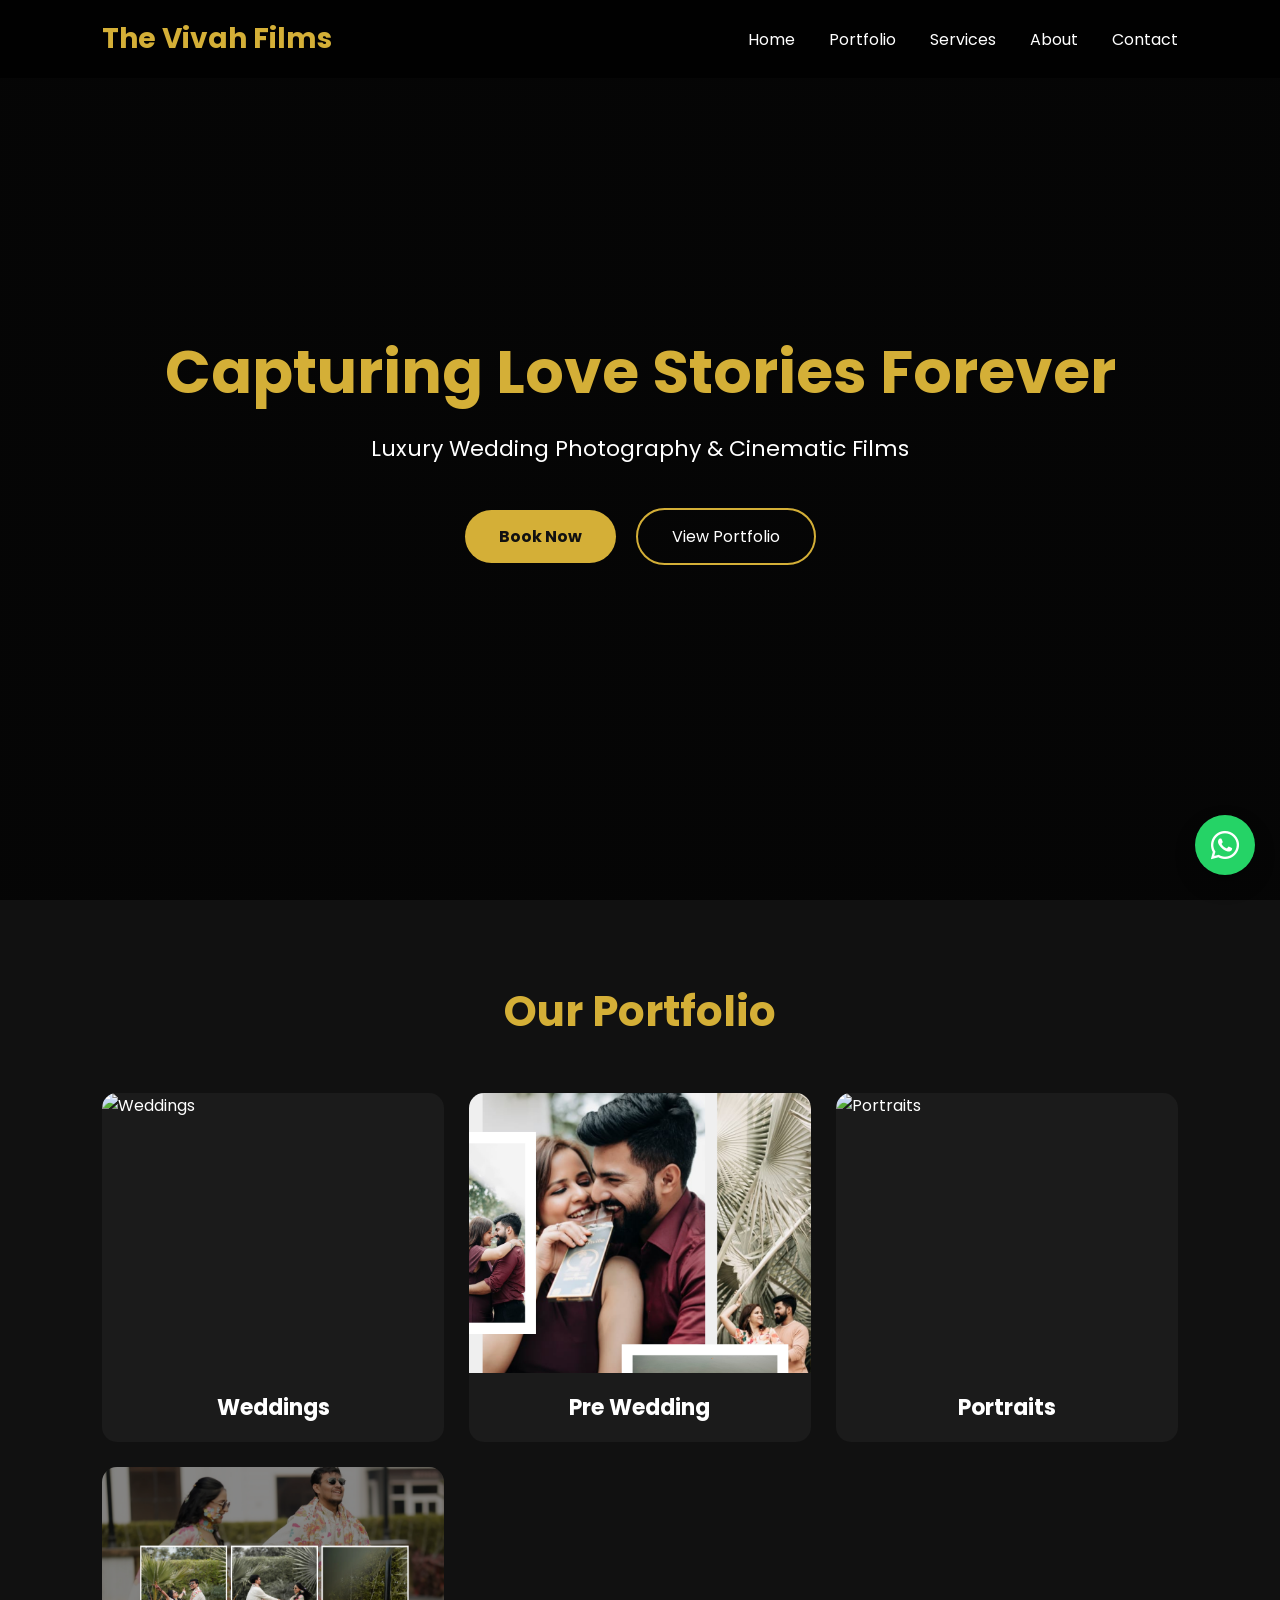
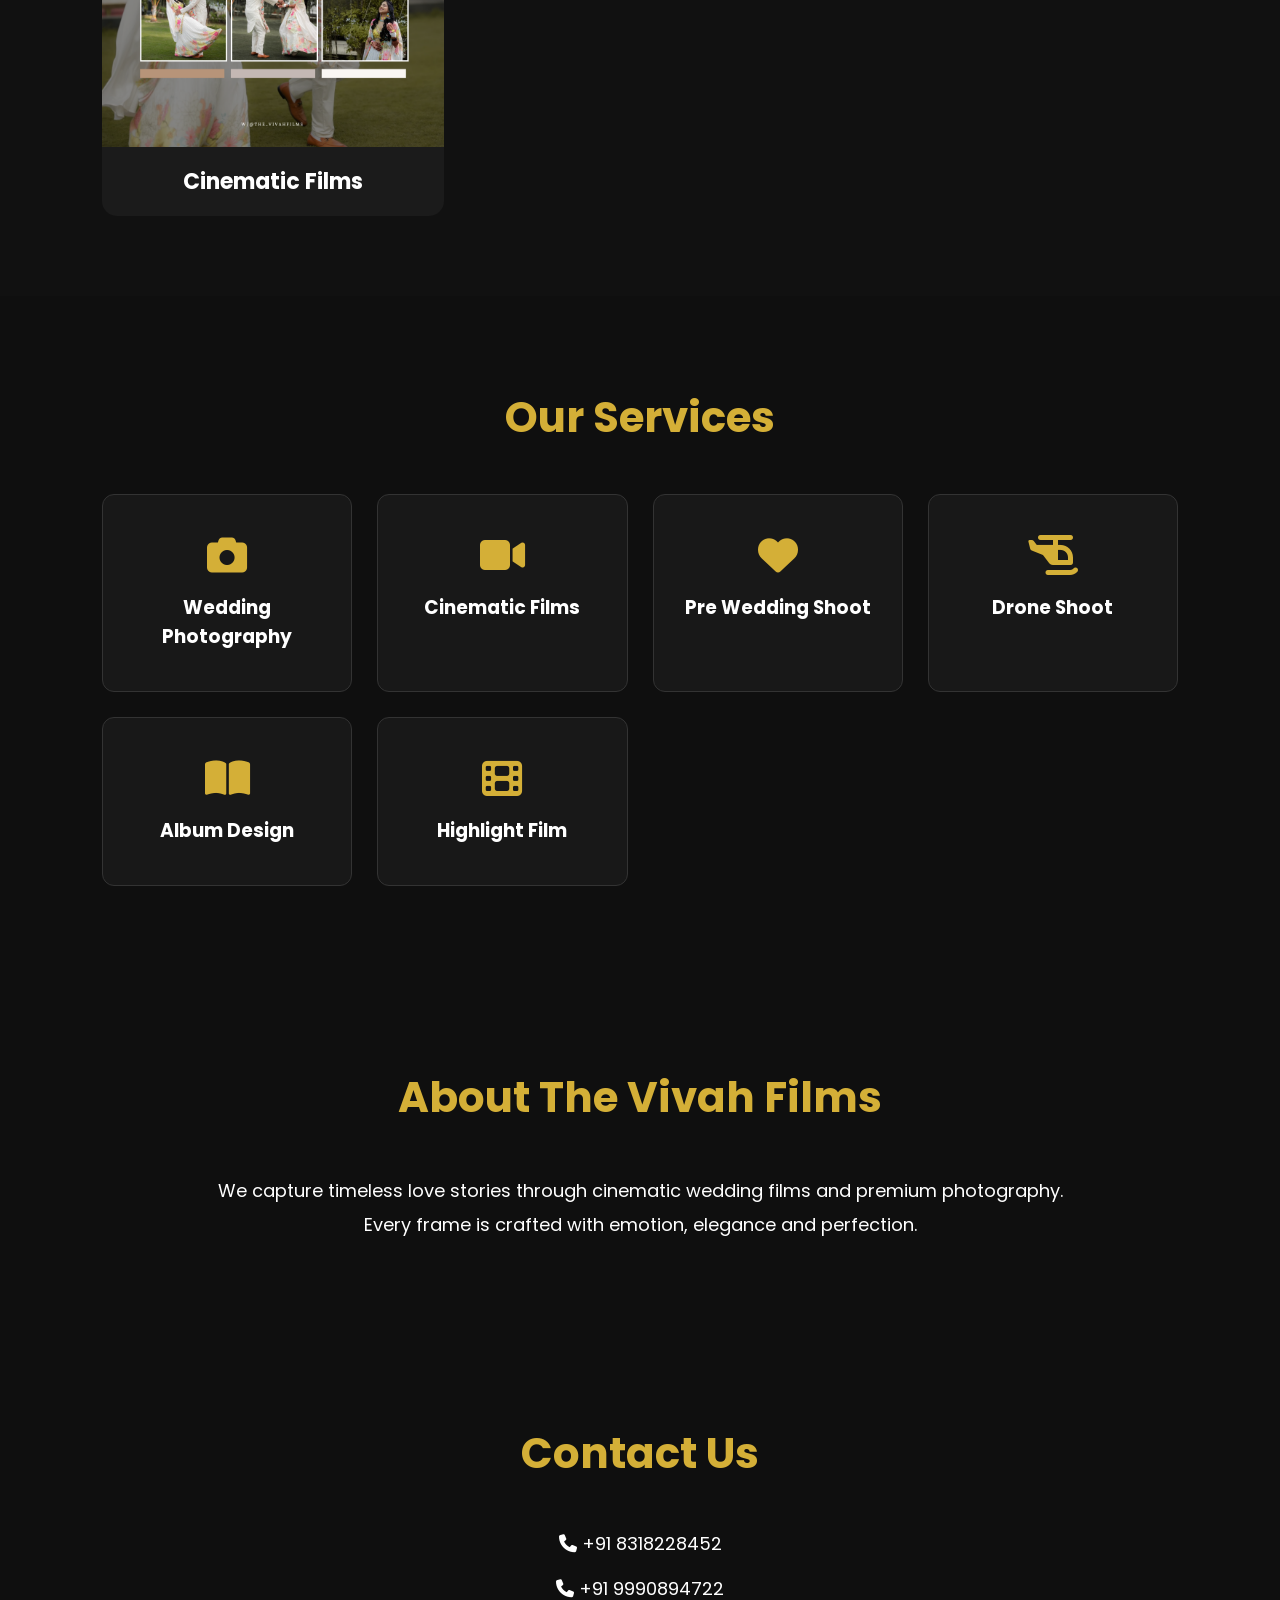
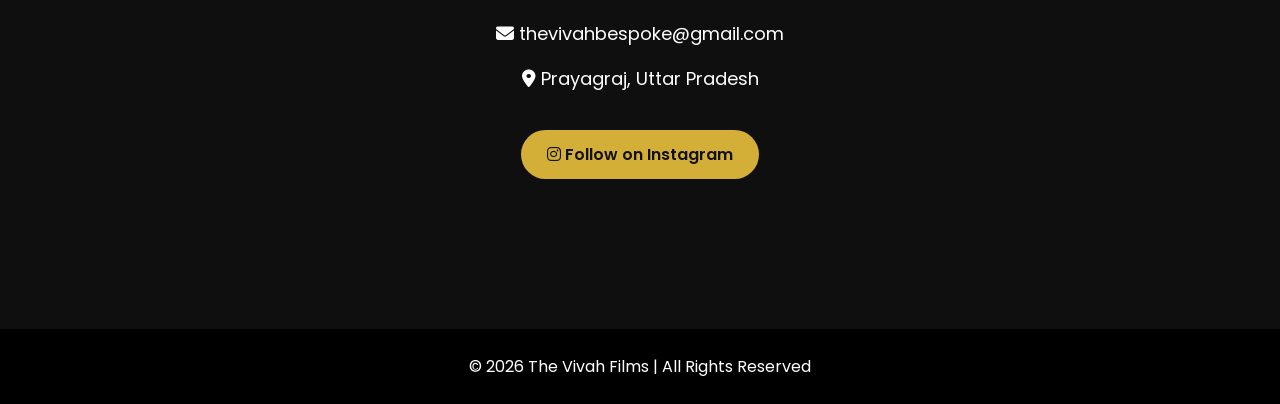
==== index.html @ 7b0b8228 "Update index.html" ====
<!DOCTYPE html>
<html lang="en">
<head>
<meta charset="UTF-8">
<meta name="viewport" content="width=device-width, initial-scale=1.0">
<title>The Vivah Films | Cinematic Wedding Photography</title>

<link rel="stylesheet" href="style.css">

<link href="https://fonts.googleapis.com/css2?family=Poppins:wght@300;400;500;600;700&display=swap" rel="stylesheet">

<link rel="stylesheet" href="https://cdnjs.cloudflare.com/ajax/libs/font-awesome/6.7.1/css/all.min.css">

</head>

<body>

<!-- Navbar -->

<header class="header">

<div class="logo">
<h2>The Vivah Films</h2>
</div>

<nav>

<a href="#home">Home</a>

<a href="#portfolio">Portfolio</a>

<a href="#services">Services</a>

<a href="#about">About</a>

<a href="#contact">Contact</a>

</nav>

</header>

<!-- Hero Section -->

<section class="hero" id="home">

<div class="hero-content">

<h1>Capturing Love Stories Forever</h1>

<p>
Luxury Wedding Photography & Cinematic Films
</p>

<div class="buttons">

<a href="https://wa.me/918318228452" target="_blank" class="btn">
Book Now
</a>

<a href="#portfolio" class="btn2">
View Portfolio
</a>

</div>

</div>

</section>

<!-- Portfolio -->

<section class="portfolio" id="portfolio">
<h2>Our Portfolio</h2>

<div class="portfolio-grid">

<div class="portfolio-card">
<img src="images/wedding1.jpg" alt="Weddings">
<h3>Weddings</h3>
</div>

<div class="portfolio-card">
<img src="images/prewedding1.jpg" alt="Pre Wedding">
<h3>Pre Wedding</h3>
</div>

<div class="portfolio-card">
<img src="images/portrait1.jpg" alt="Portraits">
<h3>Portraits</h3>
</div>

<div class="portfolio-card">
<img src="images/haldi.jpg" alt="Haldi">
<h3>Cinematic Films</h3>
</div>

</div>
</section>

<!-- Services -->

<section class="services" id="services">

<h2>Our Services</h2>

<div class="cards">

<div class="card">
<i class="fa-solid fa-camera"></i>
<h3>Wedding Photography</h3>
</div>

<div class="card">
<i class="fa-solid fa-video"></i>
<h3>Cinematic Films</h3>
</div>

<div class="card">
<i class="fa-solid fa-heart"></i>
<h3>Pre Wedding Shoot</h3>
</div>

<div class="card">
<i class="fa-solid fa-helicopter"></i>
<h3>Drone Shoot</h3>
</div>

<div class="card">
<i class="fa-solid fa-book-open"></i>
<h3>Album Design</h3>
</div>

<div class="card">
<i class="fa-solid fa-film"></i>
<h3>Highlight Film</h3>
</div>

</div>

</section>

<!-- About -->

<section class="about" id="about">

<h2>About The Vivah Films</h2>

<p>

We capture timeless love stories through cinematic wedding films and premium photography.

Every frame is crafted with emotion, elegance and perfection.

</p>

</section>

<!-- Contact -->

<section class="contact" id="contact">

<h2>Contact Us</h2>

<p>

<i class="fa-solid fa-phone"></i>

+91 8318228452

</p>

<p>

<i class="fa-solid fa-phone"></i>

+91 9990894722

</p>

<p>

<i class="fa-solid fa-envelope"></i>

thevivahbespoke@gmail.com

</p>

<p>

<i class="fa-solid fa-location-dot"></i>

Prayagraj, Uttar Pradesh

</p>

<a href="https://www.instagram.com/the_vivahfilms" target="_blank" class="insta">

<i class="fa-brands fa-instagram"></i>

Follow on Instagram

</a>

</section>

<!-- WhatsApp Floating -->

<a href="https://wa.me/918318228452"

class="whatsapp"

target="_blank">

<i class="fa-brands fa-whatsapp"></i>

</a>

<footer>

<p>

© 2026 The Vivah Films | All Rights Reserved

</p>

</footer>

<script src="script.js"></script>

</body>
</html>
---- style.css ----
/* Google Font */
@import url('https://fonts.googleapis.com/css2?family=Poppins:wght@300;400;500;600;700&display=swap');

*{
margin:0;
padding:0;
box-sizing:border-box;
scroll-behavior:smooth;
font-family:'Poppins',sans-serif;
}

body{
background:#0f0f0f;
color:#fff;
}

/* Header */

.header{
position:fixed;
top:0;
left:0;
width:100%;
padding:18px 8%;
display:flex;
justify-content:space-between;
align-items:center;
background:rgba(0,0,0,.75);
backdrop-filter:blur(10px);
z-index:999;
}

.logo h2{
color:#d4af37;
font-size:28px;
}

nav a{
color:#fff;
text-decoration:none;
margin-left:30px;
font-size:16px;
transition:.3s;
}

nav a:hover{
color:#d4af37;
}

/* Hero */

.hero{
height:100vh;
background:
linear-gradient(rgba(0,0,0,.65),rgba(0,0,0,.65)),
url("images/hero.jpg");
background-size:cover;
background-position:center;
display:flex;
justify-content:center;
align-items:center;
text-align:center;
padding:20px;
}

.hero h1{
font-size:60px;
color:#d4af37;
margin-bottom:15px;
}

.hero p{
font-size:22px;
margin-bottom:35px;
}

.btn,
.btn2{
display:inline-block;
padding:14px 34px;
border-radius:40px;
text-decoration:none;
margin:8px;
transition:.4s;
}

.btn{
background:#d4af37;
color:#111;
font-weight:bold;
}

.btn:hover{
transform:translateY(-4px);
}

.btn2{
border:2px solid #d4af37;
color:#fff;
}

.btn2:hover{
background:#d4af37;
color:#111;
}

/* Sections */

section{
padding:90px 8%;
}

section h2{
text-align:center;
font-size:42px;
color:#d4af37;
margin-bottom:45px;
}

/* Gallery */

.gallery{
display:grid;
grid-template-columns:repeat(auto-fit,minmax(260px,1fr));
gap:20px;
}

.gallery img{
width:100%;
height:320px;
object-fit:cover;
border-radius:12px;
transition:.4s;
}

.gallery img:hover{
transform:scale(1.05);
}

/* Services */

.cards{
display:grid;
grid-template-columns:repeat(auto-fit,minmax(240px,1fr));
gap:25px;
}

.card{
background:#181818;
padding:40px 25px;
text-align:center;
border-radius:12px;
transition:.4s;
border:1px solid #333;
}

.card:hover{
transform:translateY(-8px);
border-color:#d4af37;
}

.card i{
font-size:40px;
color:#d4af37;
margin-bottom:18px;
}

/* About */

.about p{
max-width:850px;
margin:auto;
text-align:center;
line-height:1.9;
font-size:18px;
}

/* Contact */

.contact{
text-align:center;
}

.contact p{
margin:18px 0;
font-size:18px;
}

.insta{
display:inline-block;
margin-top:20px;
text-decoration:none;
background:#d4af37;
color:#111;
padding:12px 26px;
border-radius:30px;
font-weight:600;
}

/* WhatsApp */

.whatsapp{
position:fixed;
right:25px;
bottom:25px;
width:60px;
height:60px;
background:#25D366;
border-radius:50%;
display:flex;
justify-content:center;
align-items:center;
color:#fff;
font-size:32px;
text-decoration:none;
box-shadow:0 10px 20px rgba(0,0,0,.3);
}

/* Footer */

footer{
padding:25px;
text-align:center;
background:#000;
margin-top:60px;
}

/* Mobile */

@media(max-width:768px){

.header{
flex-direction:column;
}

nav{
margin-top:15px;
}

nav a{
margin:10px;
display:inline-block;
}

.hero h1{
font-size:38px;
}

.hero p{
font-size:17px;
}

section h2{
font-size:32px;
}

}
.portfolio{
    padding:80px 8%;
    background:#111;
}

.portfolio h2{
    text-align:center;
    color:#d4af37;
    font-size:42px;
    margin-bottom:50px;
}

.portfolio-grid{
    display:grid;
    grid-template-columns:repeat(auto-fit,minmax(280px,1fr));
    gap:25px;
}

.portfolio-card{
    background:#1b1b1b;
    border-radius:15px;
    overflow:hidden;
    transition:.4s;
    cursor:pointer;
}

.portfolio-card img{
    width:100%;
    height:280px;
    object-fit:cover;
    display:block;
}

.portfolio-card h3{
    text-align:center;
    color:#fff;
    padding:18px;
    font-size:22px;
}

.portfolio-card:hover{
    transform:translateY(-10px);
    box-shadow:0 15px 35px rgba(212,175,55,.4);
}

.portfolio-card:hover img{
    transform:scale(1.08);
    transition:.5s;
}
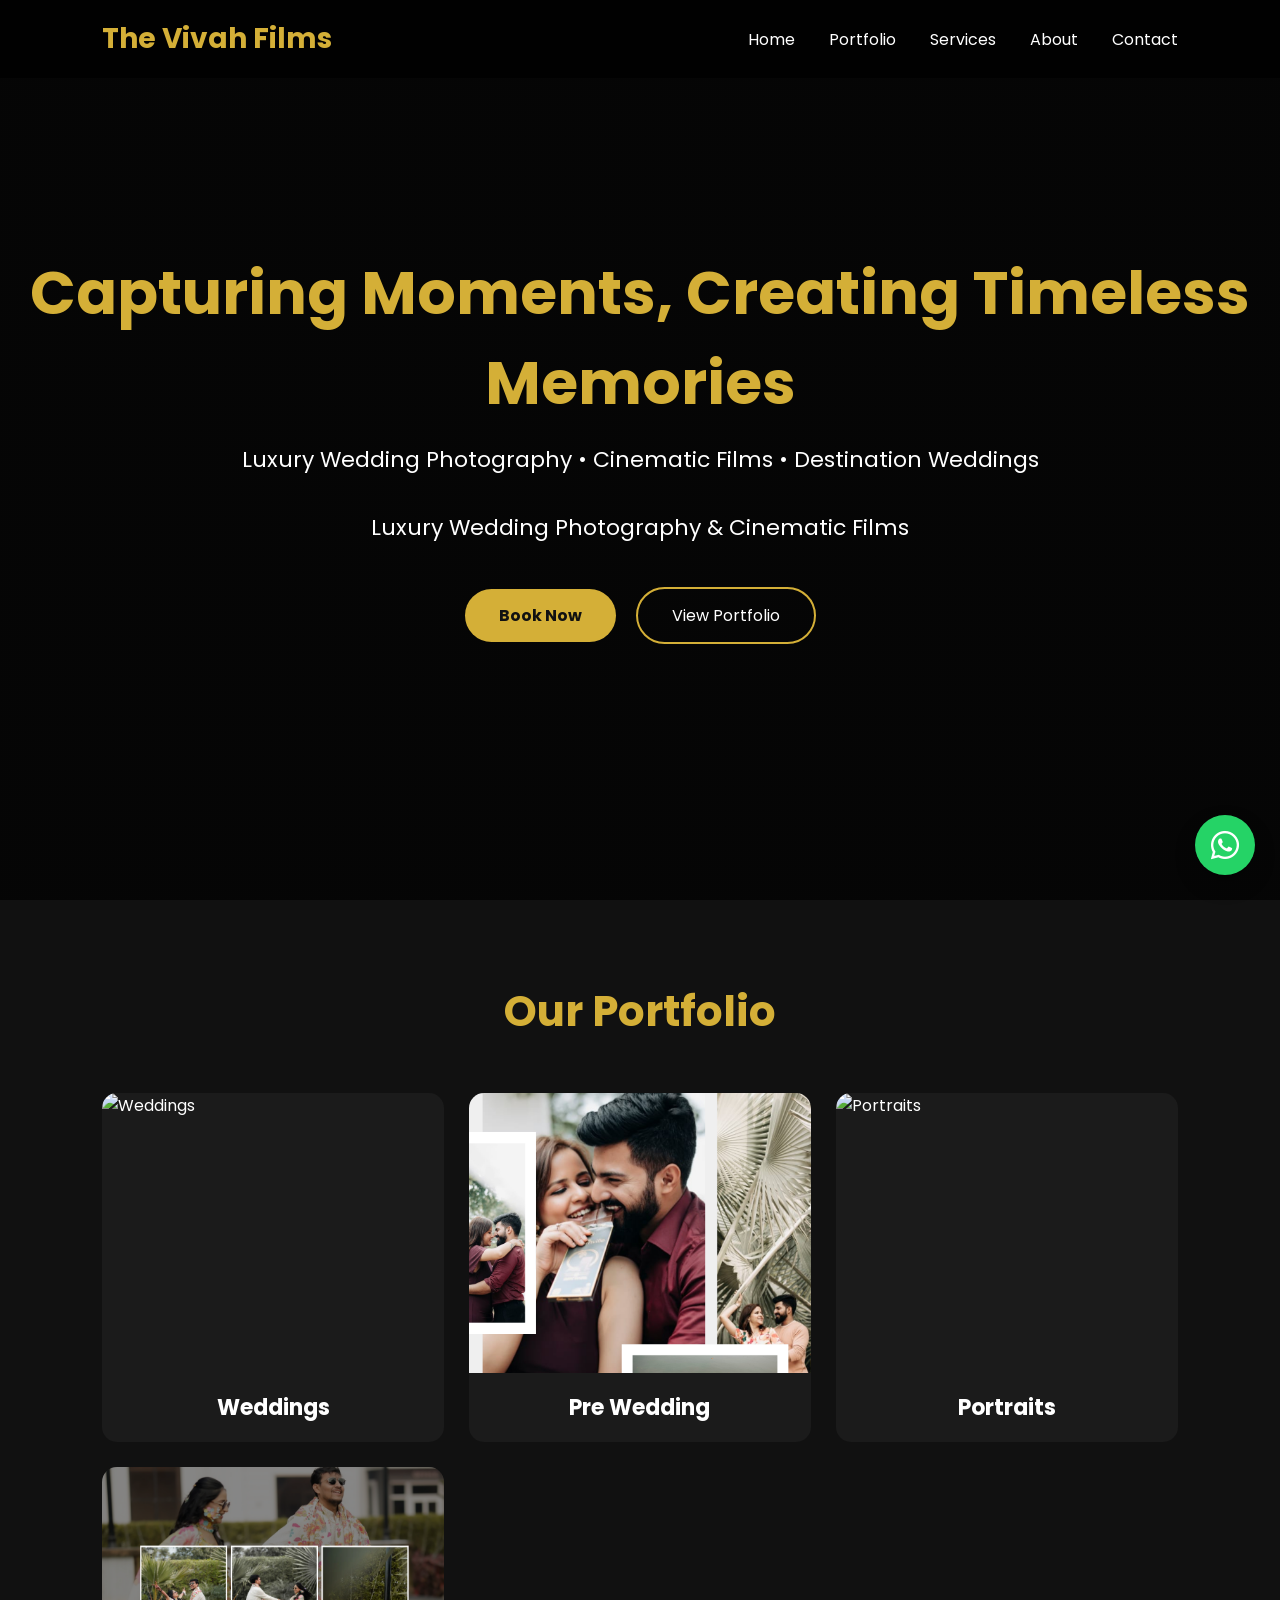
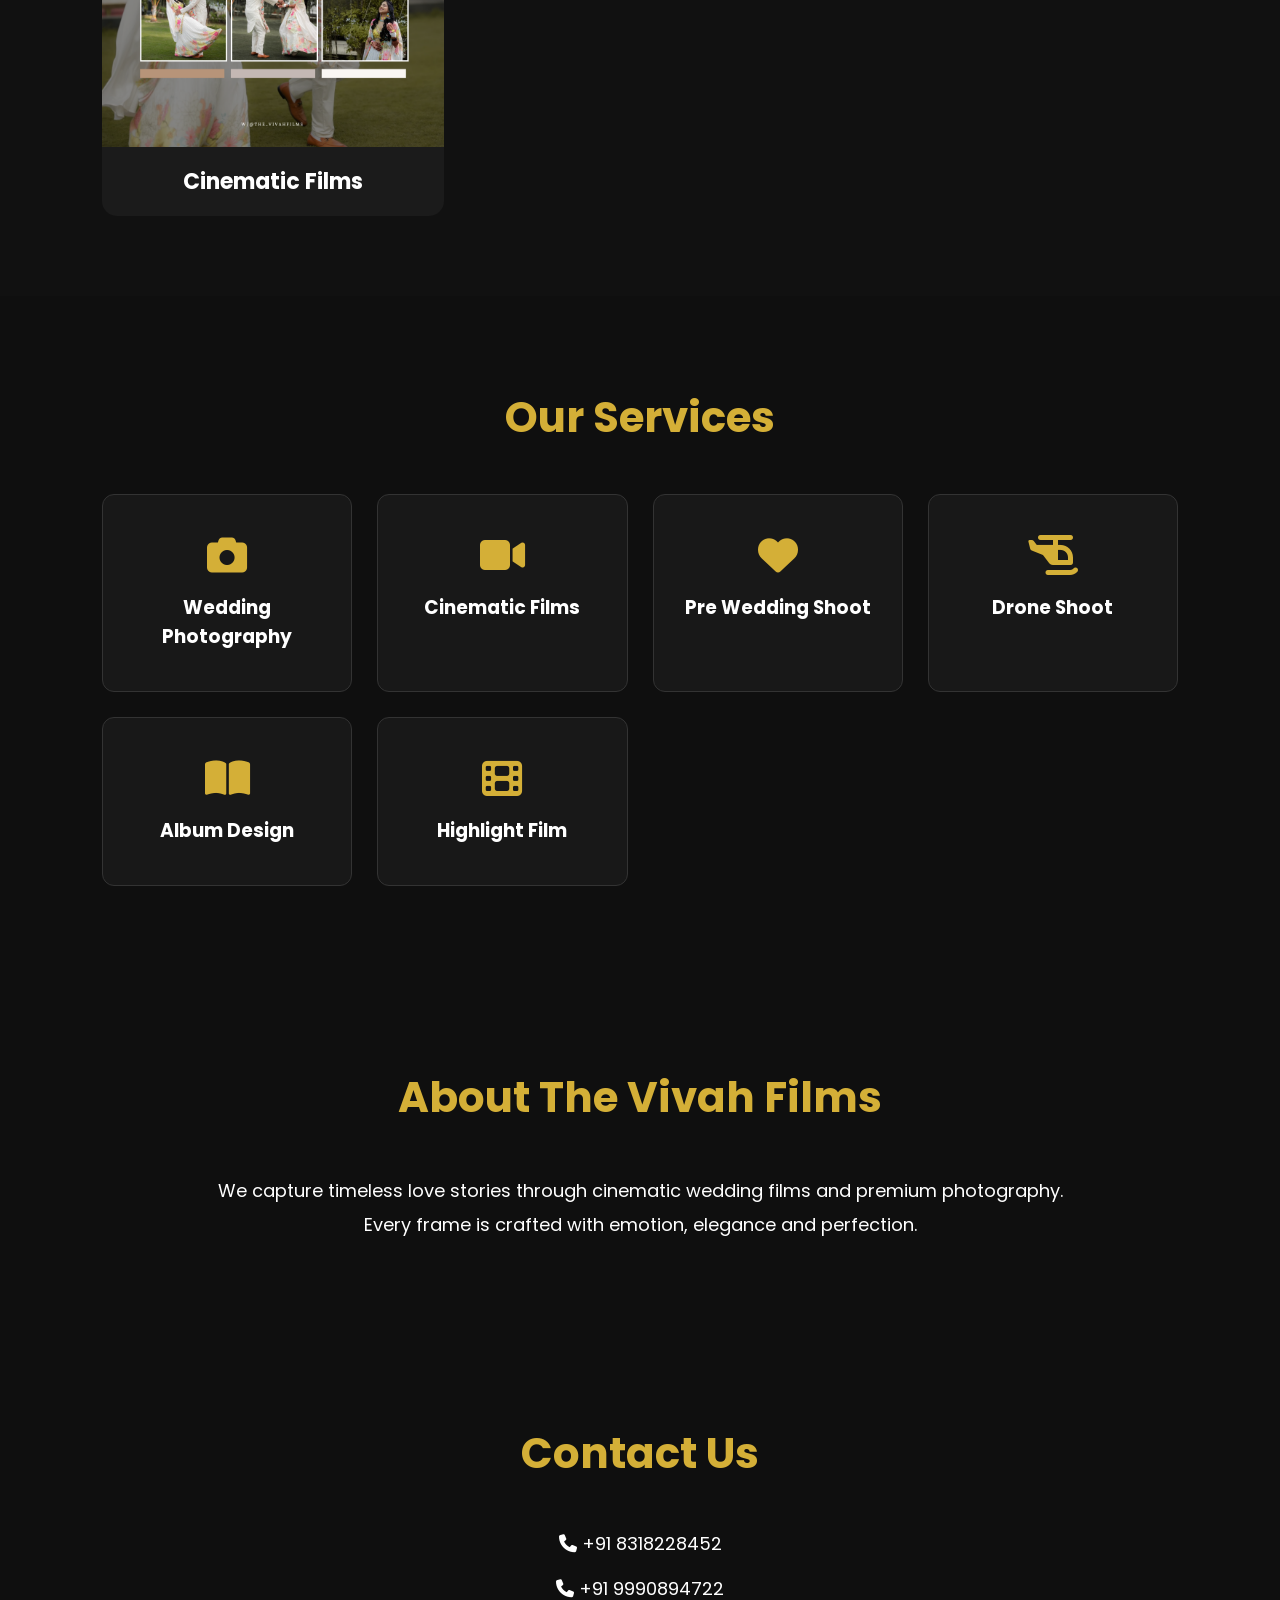
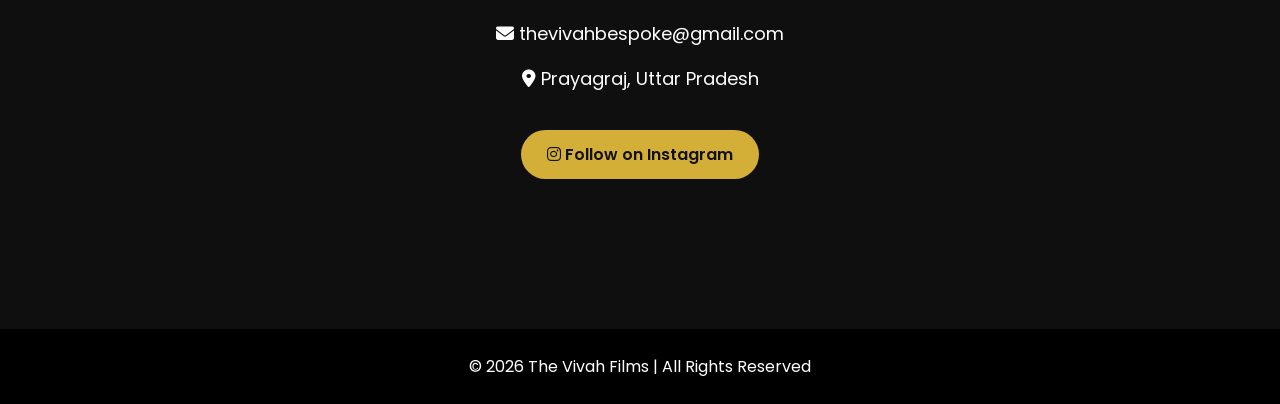
==== commit f1c8e21e: "Update index.html" ====
--- a/index.html
+++ b/index.html
@@ -45,7 +45,11 @@
 
 <div class="hero-content">
 
-<h1>Capturing Love Stories Forever</h1>
+<h1>Capturing Moments, Creating Timeless Memories</h1>
+
+<p>
+Luxury Wedding Photography • Cinematic Films • Destination Weddings
+</p>
 
 <p>
 Luxury Wedding Photography & Cinematic Films
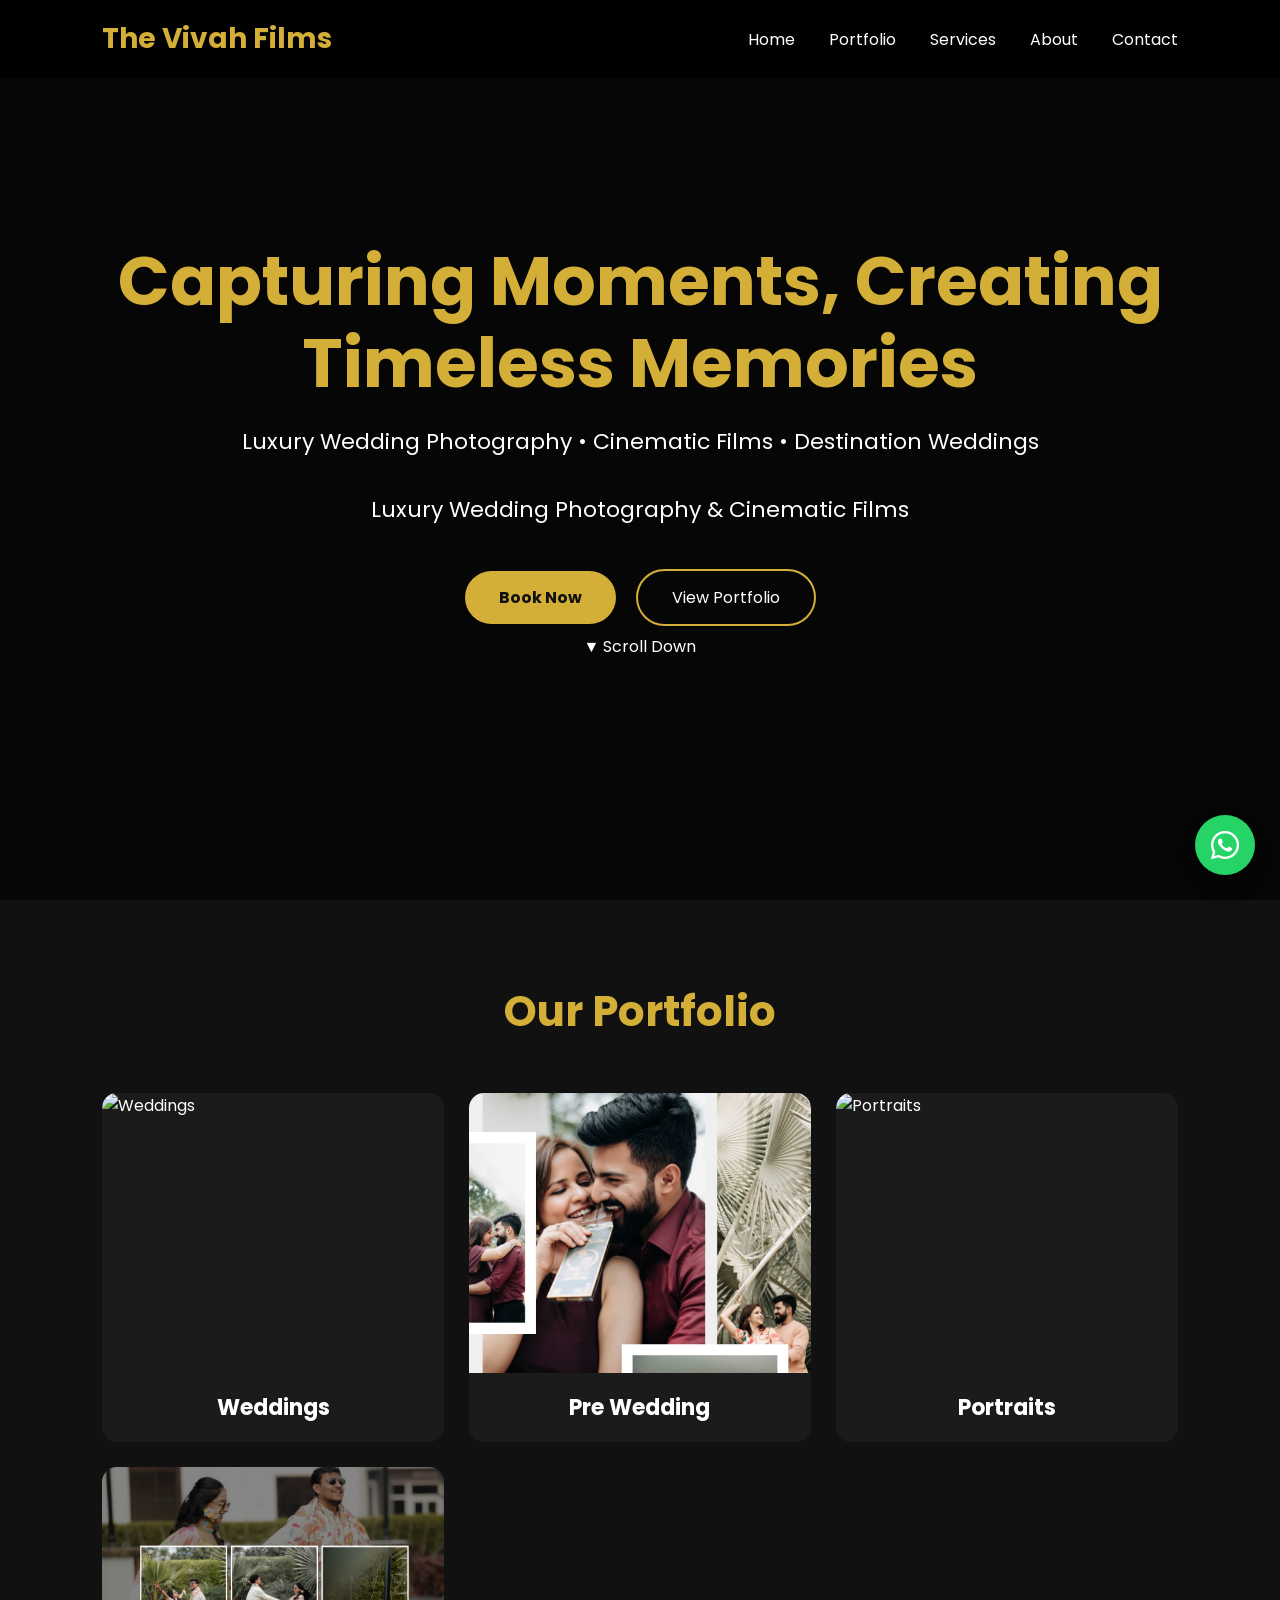
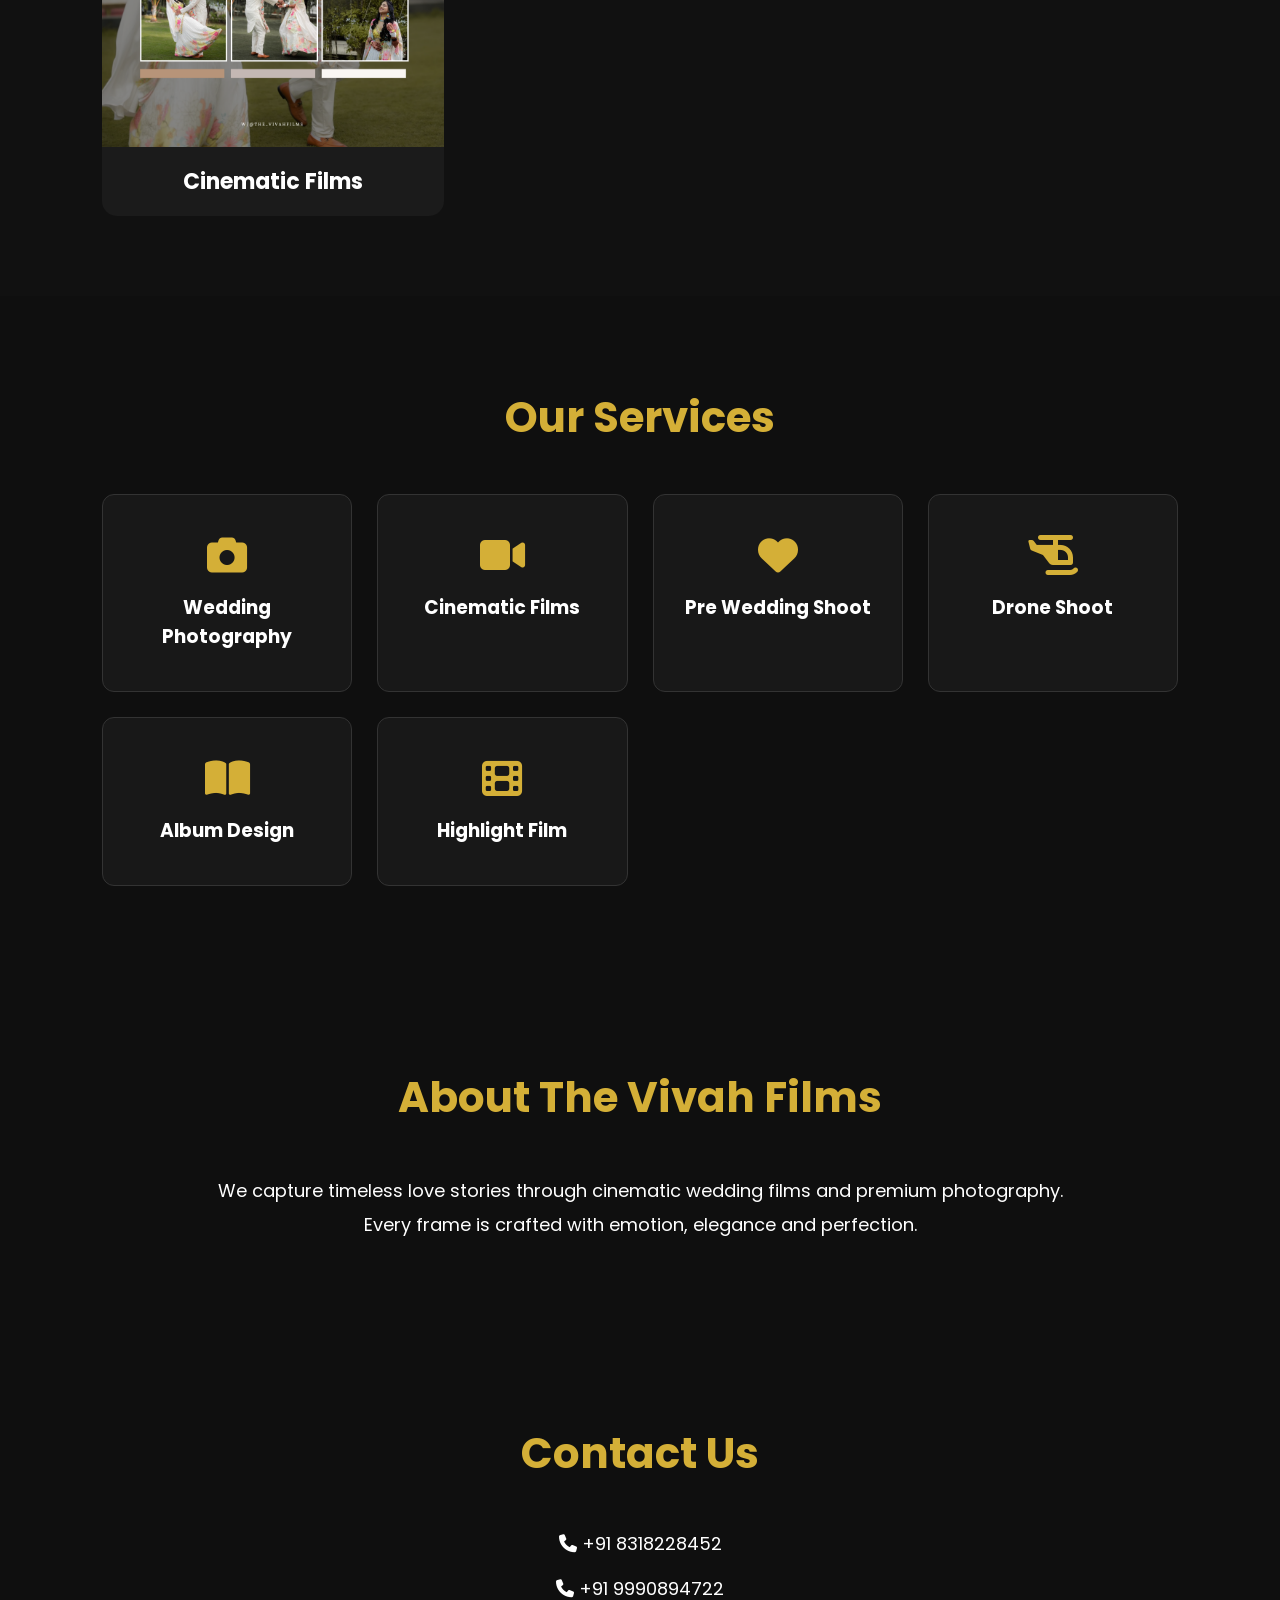
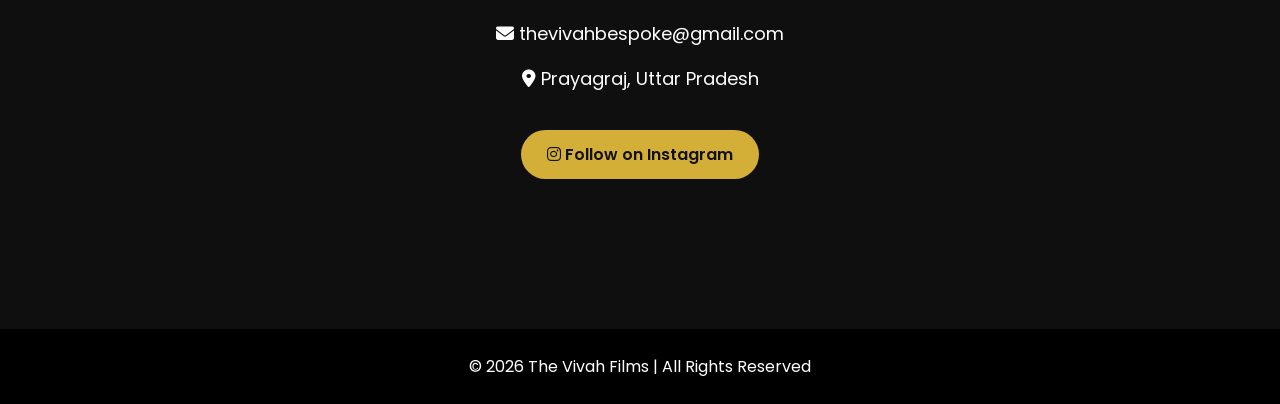
==== commit 7866e9cf: "Update index.html" ====
--- a/index.html
+++ b/index.html
@@ -66,6 +66,9 @@
 </a>
 
 </div>
+<div class="scroll-down">
+    <span>▼ Scroll Down</span>
+</div>
 
 </div>
 
--- a/style.css
+++ b/style.css
@@ -50,17 +50,50 @@
 /* Hero */
 
 .hero{
-height:100vh;
-background:
-linear-gradient(rgba(0,0,0,.65),rgba(0,0,0,.65)),
-url("images/hero.jpg");
-background-size:cover;
-background-position:center;
-display:flex;
-justify-content:center;
-align-items:center;
-text-align:center;
-padding:20px;
+    height:100vh;
+    background:
+        linear-gradient(rgba(0,0,0,.60), rgba(0,0,0,.60)),
+        url("images/hero.jpg");
+    background-size: cover;
+    background-position: center top;
+    background-repeat: no-repeat;
+    background-attachment: fixed;
+    display:flex;
+    justify-content:center;
+    align-items:center;
+    text-align:center;
+    padding:20px;
+}
+}
+
+.hero-content{
+    max-width:850px;
+    animation:fadeUp 1.2s ease;
+}
+
+.hero h1{
+    font-size:68px;
+    color:#d4af37;
+    line-height:1.2;
+    margin-bottom:20px;
+}
+
+.hero p{
+    font-size:24px;
+    color:#fff;
+    margin-bottom:35px;
+}
+
+@keyframes fadeUp{
+    from{
+        opacity:0;
+        transform:translateY(40px);
+    }
+    to{
+        opacity:1;
+        transform:translateY(0);
+    }
+}
 }
 
 .hero h1{
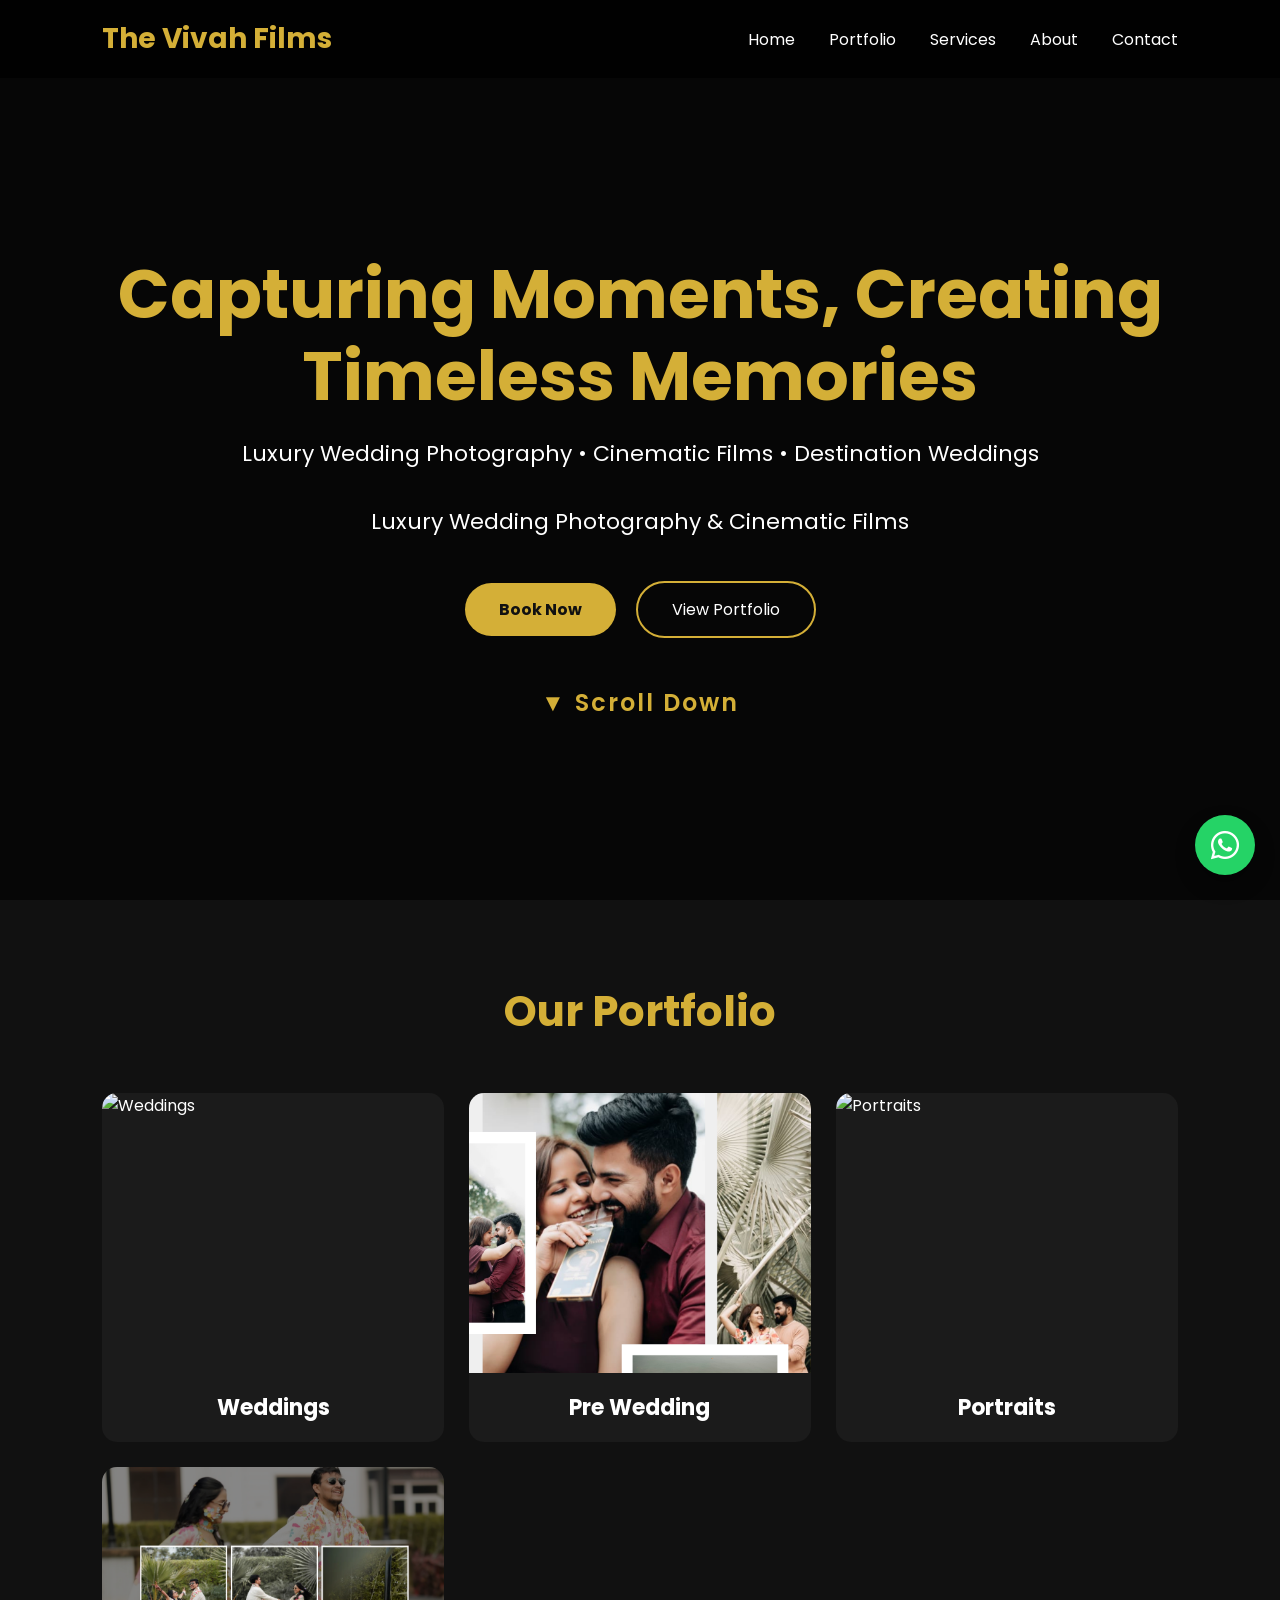
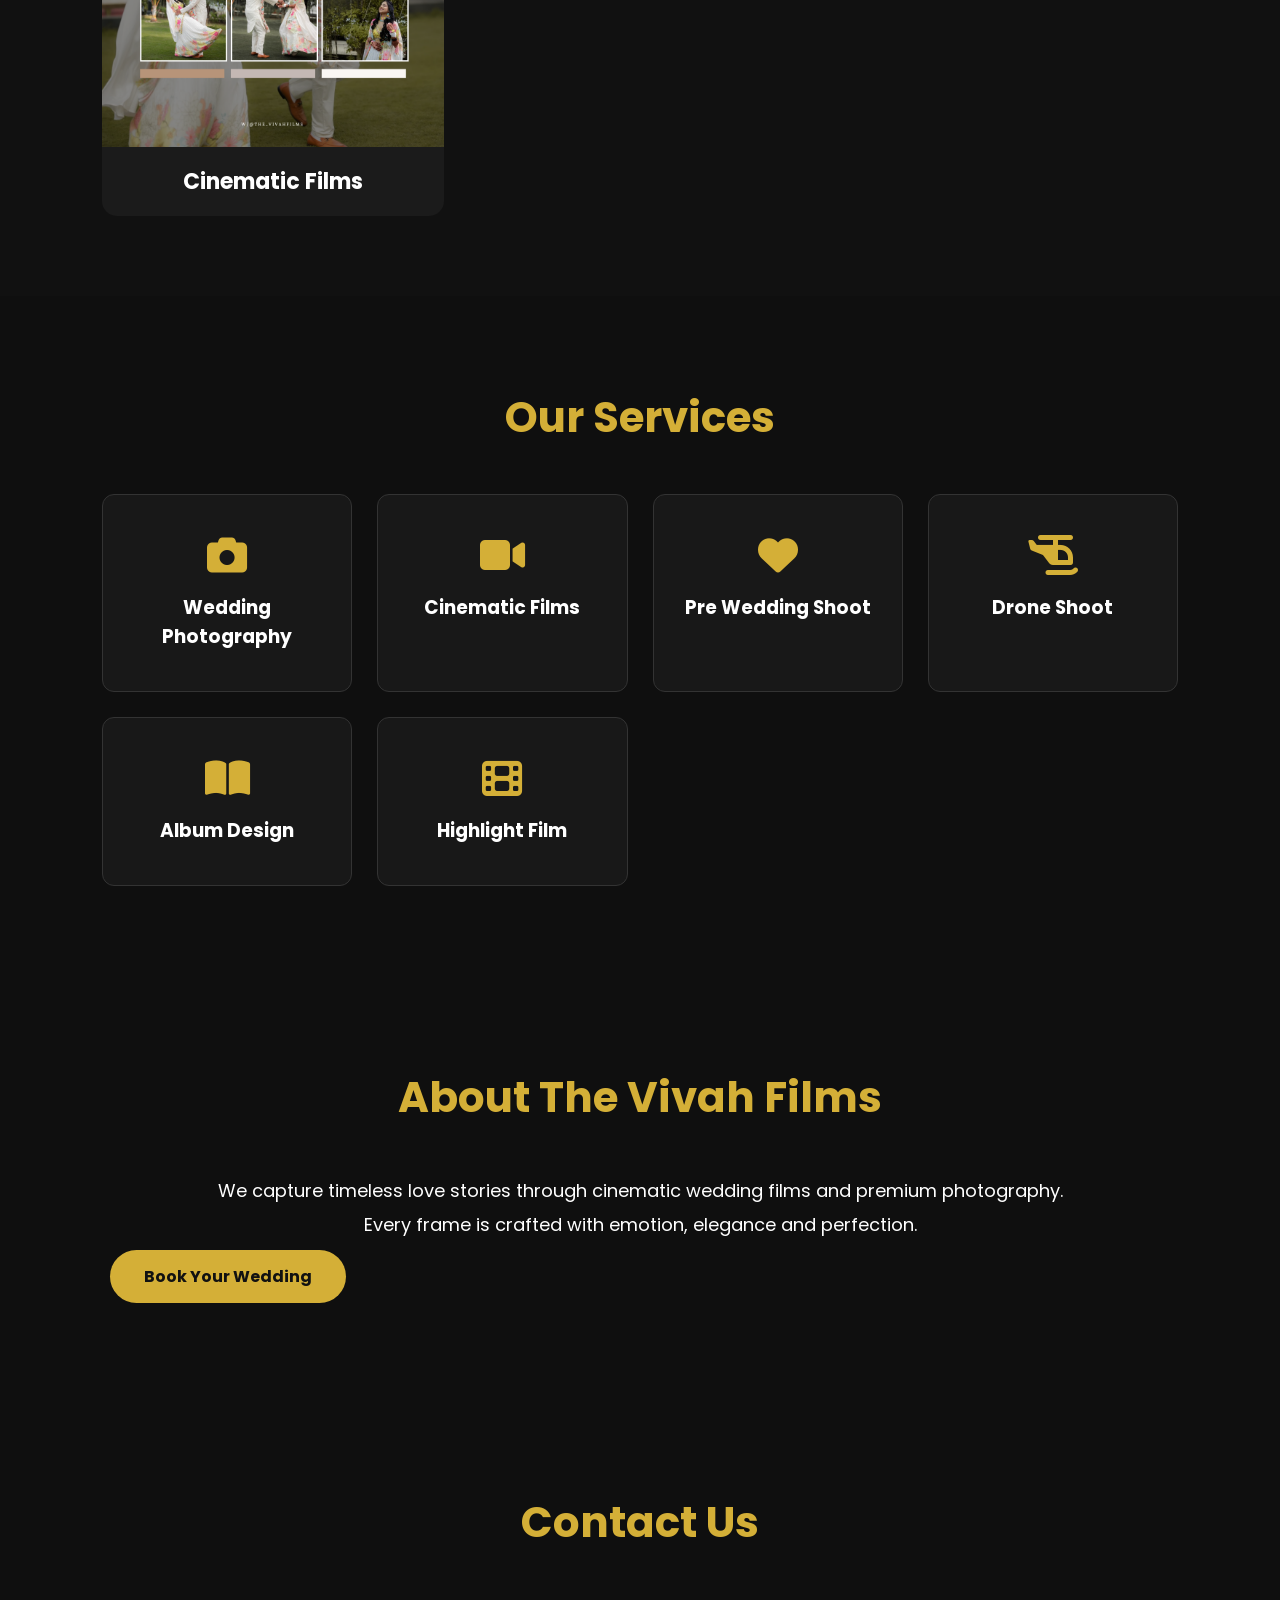
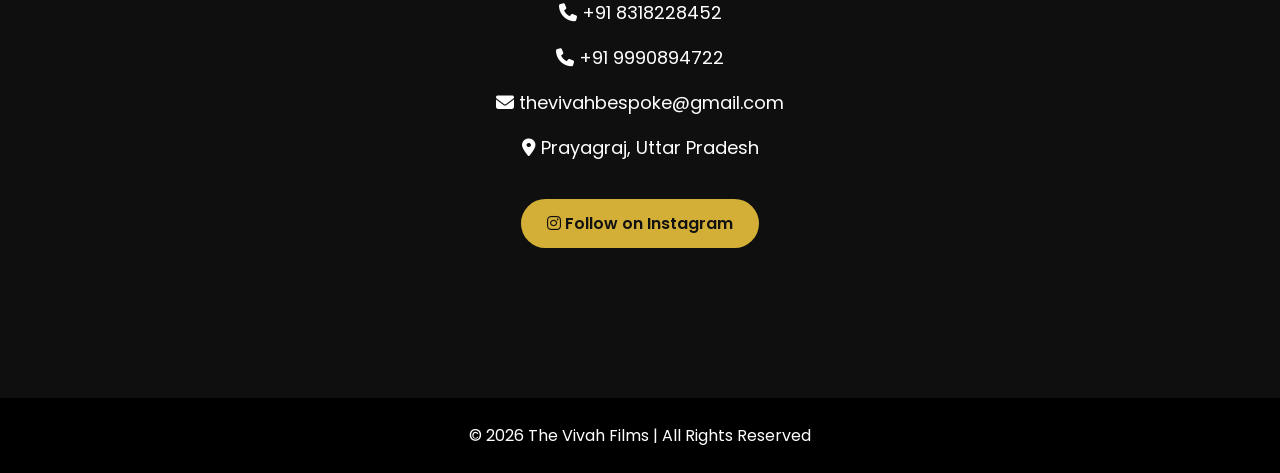
==== commit 27d28345: "Update index.html" ====
--- a/index.html
+++ b/index.html
@@ -159,6 +159,9 @@
 Every frame is crafted with emotion, elegance and perfection.
 
 </p>
+    <a href="https://wa.me/918318228452" class="btn">
+    Book Your Wedding
+    </a>
 
 </section>
 
--- a/style.css
+++ b/style.css
@@ -337,3 +337,33 @@
     transform:scale(1.08);
     transition:.5s;
 }
+
+.scroll-down{
+    position:absolute;
+    left:50%;
+    bottom:180px;
+    transform:translateX(-50%);
+    color:#d4af37;
+    font-size:24px;
+    font-weight:600;
+    text-align:center;
+    animation:bounce 1.5s infinite;
+    z-index:10;
+}
+
+.scroll-down span{
+    display:inline-block;
+    letter-spacing:2px;
+}
+
+@keyframes bounce{
+    0%,20%,50%,80%,100%{
+        transform:translateY(0);
+    }
+    40%{
+        transform:translateY(10px);
+    }
+    60%{
+        transform:translateY(5px);
+    }
+}
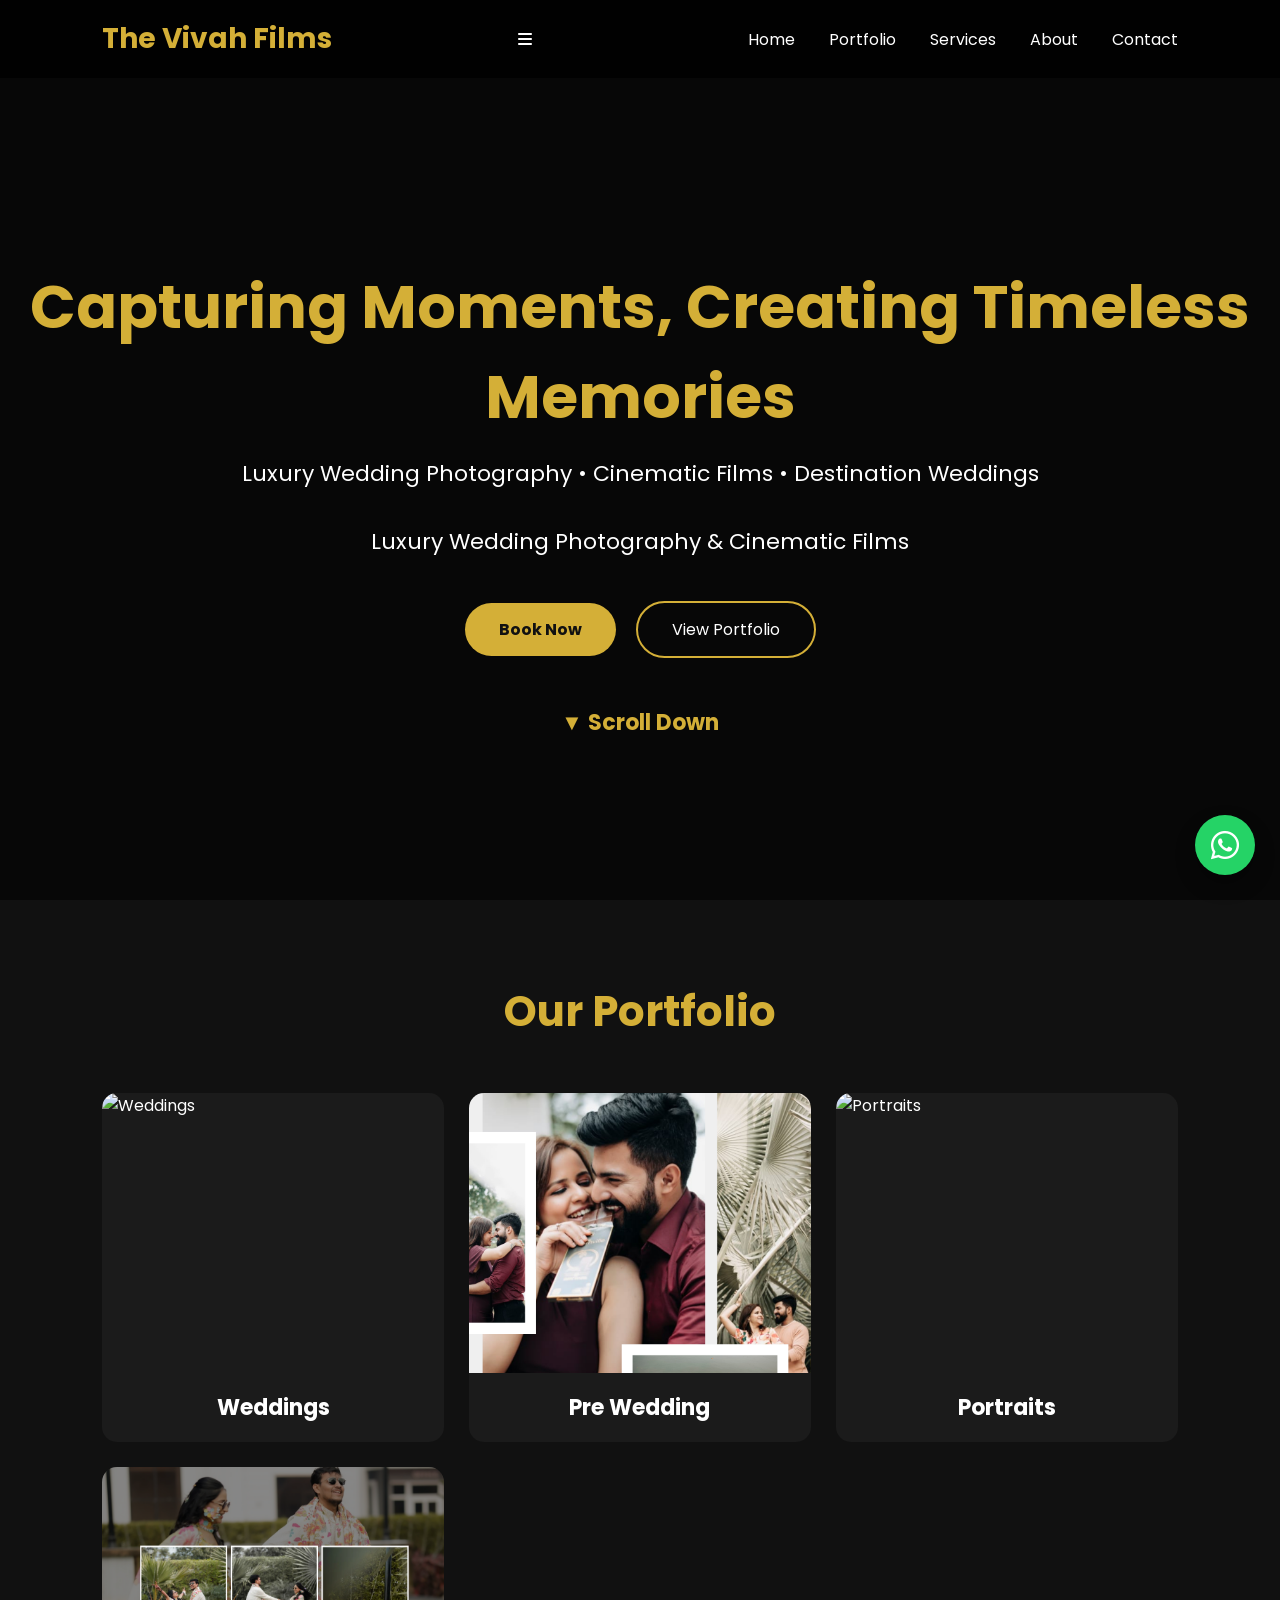
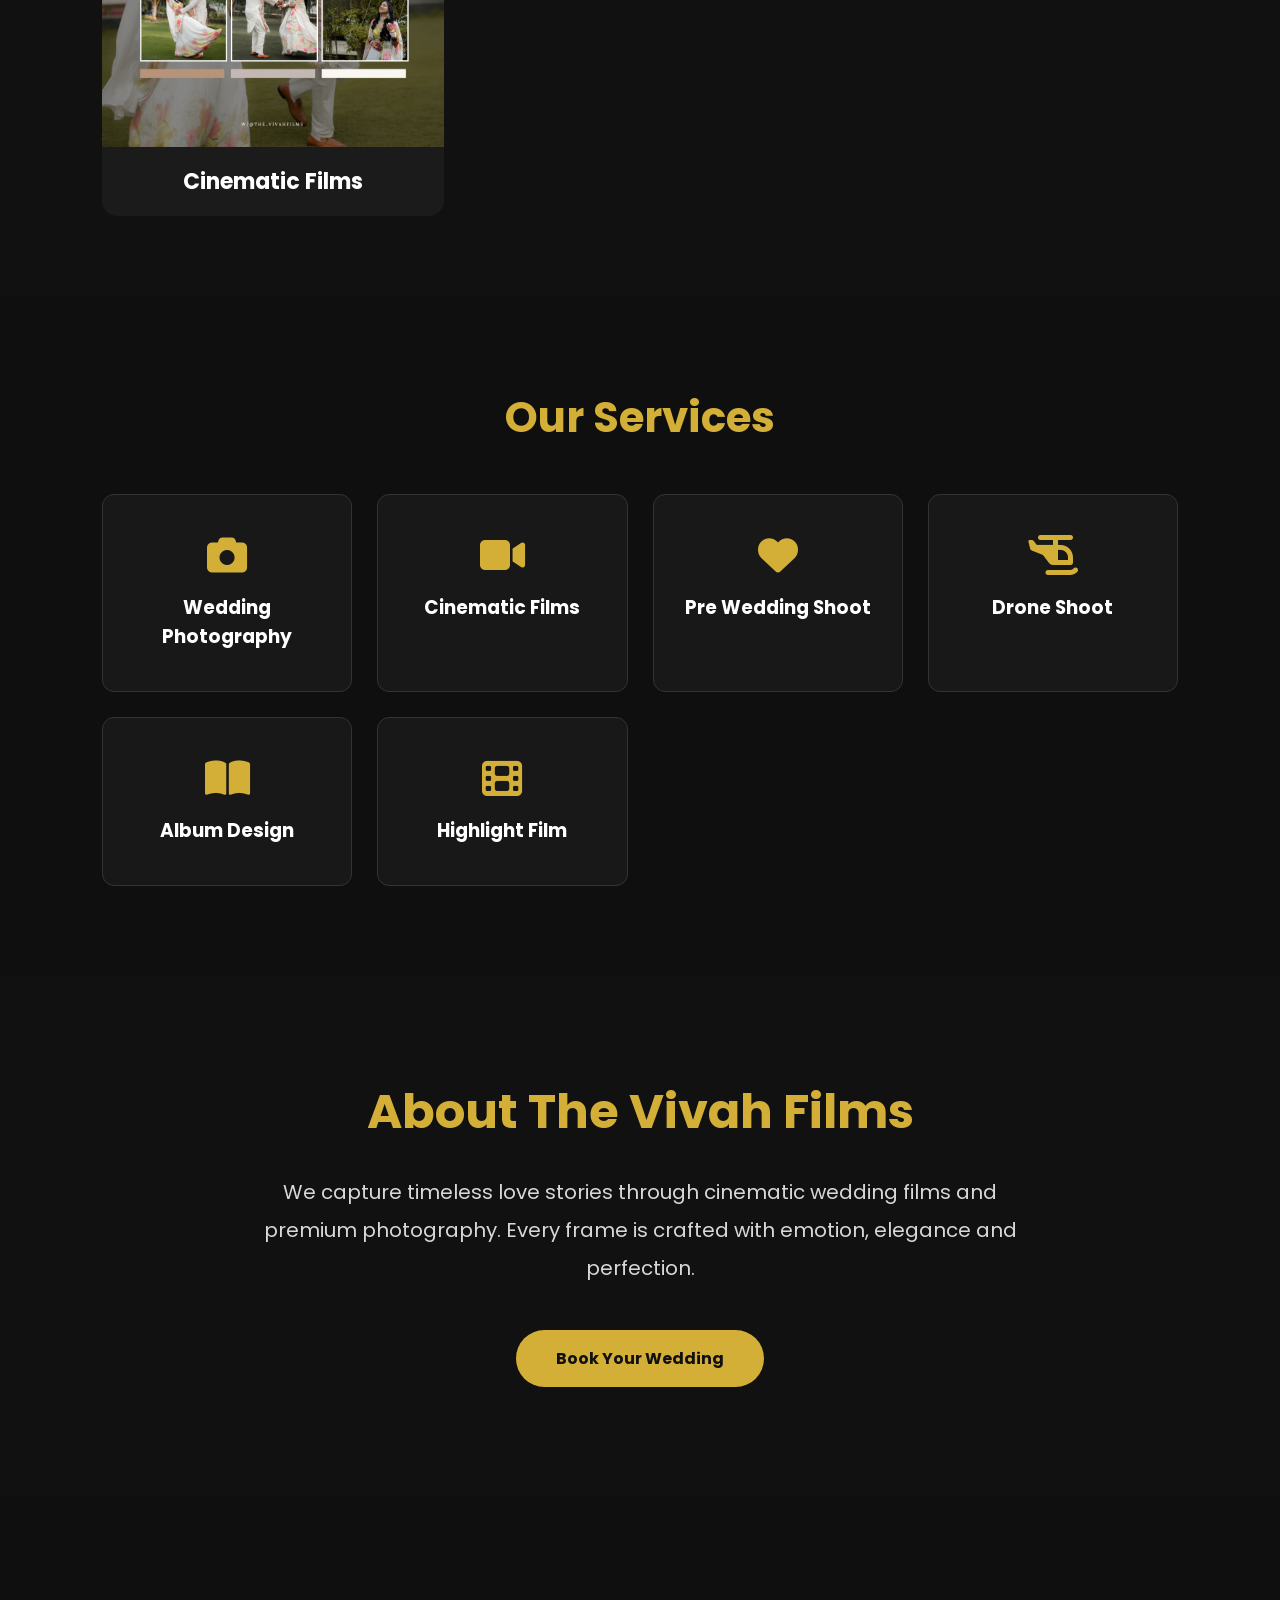
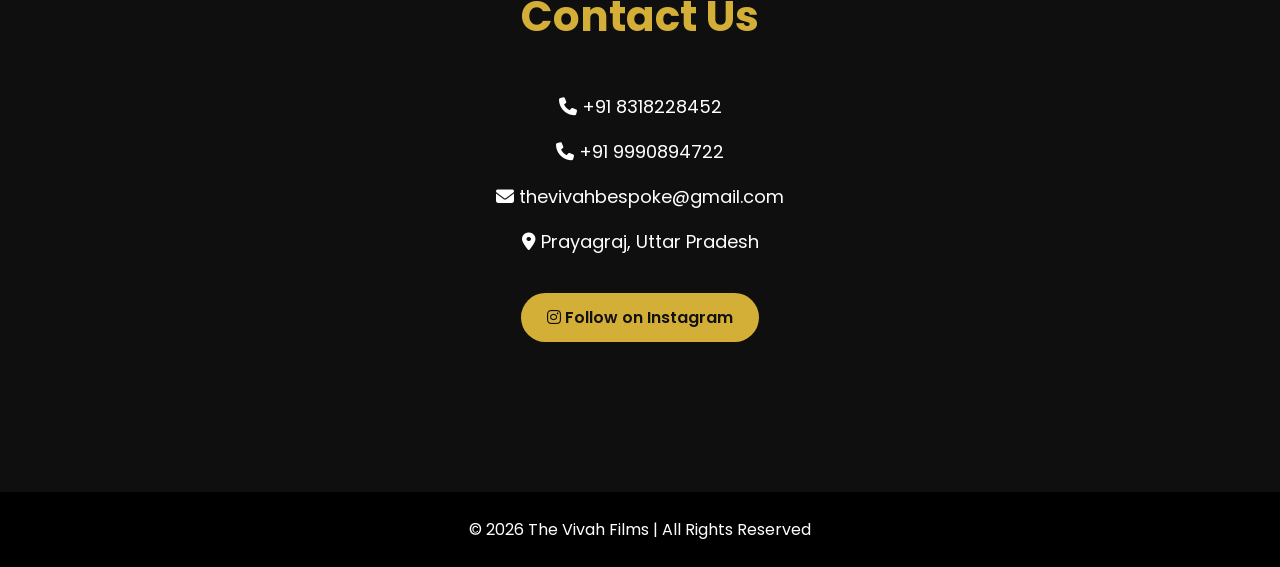
==== commit 08a984bb: "Update index.html" ====
--- a/index.html
+++ b/index.html
@@ -23,7 +23,11 @@
 <h2>The Vivah Films</h2>
 </div>
 
-<nav>
+<div class="menu-toggle" id="menu-toggle">
+    <i class="fa-solid fa-bars"></i>
+</div>
+
+<nav id="navbar">
 
 <a href="#home">Home</a>
 
@@ -237,5 +241,26 @@
 
 <script src="script.js"></script>
 
+
+<script>
+const menuToggle = document.getElementById("menu-toggle");
+const navbar = document.getElementById("navbar");
+
+menuToggle.addEventListener("click", () => {
+    navbar.classList.toggle("active");
+
+    const icon = menuToggle.querySelector("i");
+
+    if (navbar.classList.contains("active")) {
+        icon.classList.remove("fa-bars");
+        icon.classList.add("fa-xmark");
+    } else {
+        icon.classList.remove("fa-xmark");
+        icon.classList.add("fa-bars");
+    }
+});
+</script>
+
 </body>
 </html>
+
--- a/style.css
+++ b/style.css
@@ -50,21 +50,51 @@
 /* Hero */
 
 .hero{
-    height:100vh;
-    background:
-        linear-gradient(rgba(0,0,0,.60), rgba(0,0,0,.60)),
-        url("images/hero.jpg");
-    background-size: cover;
-    background-position: center top;
-    background-repeat: no-repeat;
-    background-attachment: fixed;
+    min-height:100vh;
     display:flex;
     justify-content:center;
     align-items:center;
     text-align:center;
-    padding:20px;
-}
-}
+    padding:180px 20px 80px;
+
+    background:
+linear-gradient(rgba(0,0,0,.55), rgba(0,0,0,.55)),
+url("images/hero.jpg");
+
+background-size: cover;
+background-position: center;
+background-repeat: no-repeat;
+}
+
+/* Desktop */
+@media (min-width:992px){
+  .hero{
+    background:
+    linear-gradient(rgba(0,0,0,.55), rgba(0,0,0,.55)),
+    url("images/hero.jpg");
+
+    background-size: cover;
+    background-position: center center;
+    background-repeat: no-repeat;
+
+  }
+}
+
+
+/* Mobile */
+@media (max-width:991px){
+  .hero{
+    background:
+    linear-gradient(rgba(0,0,0,.55), rgba(0,0,0,.55)),
+    url("images/hero-mobile.jpg");
+
+    background-size: cover;
+    background-position: center 15%;
+    background-repeat: no-repeat;
+}
+
+
+
 
 .hero-content{
     max-width:850px;
@@ -339,31 +369,184 @@
 }
 
 .scroll-down{
-    position:absolute;
-    left:50%;
-    bottom:180px;
-    transform:translateX(-50%);
-    color:#d4af37;
-    font-size:24px;
-    font-weight:600;
-    text-align:center;
-    animation:bounce 1.5s infinite;
-    z-index:10;
-}
-
-.scroll-down span{
-    display:inline-block;
-    letter-spacing:2px;
-}
+position:relative;
+left:auto;
+bottom:auto;
+transform:none;
+margin-top:40px;
+text-align:center;
+color:#d4af37;
+font-size:22px;
+font-weight:700;
+animation:bounce 1.5s infinite;
+}
+
+    color: #d4af37;
+    font-size: 30px;
+    font-weight: 700;
+    letter-spacing: 2px;
+
+    text-shadow: 0 2px 10px rgba(0,0,0,.6);
+    animation: bounce 1.5s infinite;
+    z-index: 20;
+}
+
+    .scroll-down span{
+    display: inline-block;
+    letter-spacing: 2px;
+    }
+
+
+
+
 
 @keyframes bounce{
     0%,20%,50%,80%,100%{
-        transform:translateY(0);
+        transform: translateY(0);
     }
+
     40%{
-        transform:translateY(10px);
+        transform: translateY(10px);
     }
+
     60%{
-        transform:translateY(5px);
+        transform: translateY(5px);
     }
 }
+    
+        
+        
+ 
+
+
+/* ABOUT SECTION */
+.about{
+    background:#111;
+    color:#fff;
+    text-align:center;
+    padding:100px 20px;
+}
+
+.about h2{
+    font-size:48px;
+    color:#d4af37;
+    margin-bottom:25px;
+    font-weight:700;
+}
+
+.about p{
+    max-width:800px;
+    margin:0 auto 35px;
+    font-size:20px;
+    line-height:1.9;
+    color:#d8d8d8;
+}
+
+.about .btn{
+    display:inline-block;
+    padding:16px 40px;
+    background:#d4af37;
+    color:#111;
+    border-radius:50px;
+    text-decoration:none;
+    font-weight:700;
+    transition:.4s;
+}
+
+.about .btn:hover{
+    background:#fff;
+    color:#111;
+    transform:translateY(-5px);
+    box-shadow:0 15px 35px rgba(212,175,55,.35);
+}
+/* ==========================
+   FINAL PREMIUM MOBILE
+========================== */
+
+@media (max-width:768px){
+
+/* Header */
+.header{
+    padding:12px 18px;
+}
+
+.logo h2{
+    font-size:23px;
+    line-height:1.2;
+    letter-spacing:.5px;
+}
+
+nav{
+    margin-top:8px;
+}
+
+nav a{
+    font-size:14px;
+    margin:6px 10px;
+}
+
+/* Hero */
+.hero{
+    min-height:100vh;
+    padding:120px 20px 25px;
+    background-size:cover;
+    background-position:center 20px;
+    background-repeat:no-repeat;
+}
+
+.hero-content{
+    width:100%;
+    max-width:330px;
+    margin:140px auto 0;
+    text-align:center;
+}
+
+/* Main Heading */
+.hero h1{
+    font-size:33px;
+    line-height:1.12;
+    font-weight:700;
+    letter-spacing:-0.4px;
+    margin-bottom:14px;
+}
+
+/* Tagline */
+.hero p:first-of-type{
+    font-size:15px;
+    line-height:1.5;
+    margin-bottom:12px;
+    color:#f5f5f5;
+}
+
+/* Description */
+.hero p:last-of-type{
+    font-size:14px;
+    line-height:1.6;
+    max-width:300px;
+    margin:0 auto 24px;
+    color:#ececec;
+}
+
+/* Button */
+.btn{
+    padding:14px 40px;
+    font-size:17px;
+    border-radius:50px;
+}
+
+/* Hide Extra */
+.btn2,
+.scroll-down{
+    display:none;
+}
+
+/* WhatsApp */
+.whatsapp{
+    width:56px;
+    height:56px;
+    right:16px;
+    bottom:16px;
+}
+
+}
+   
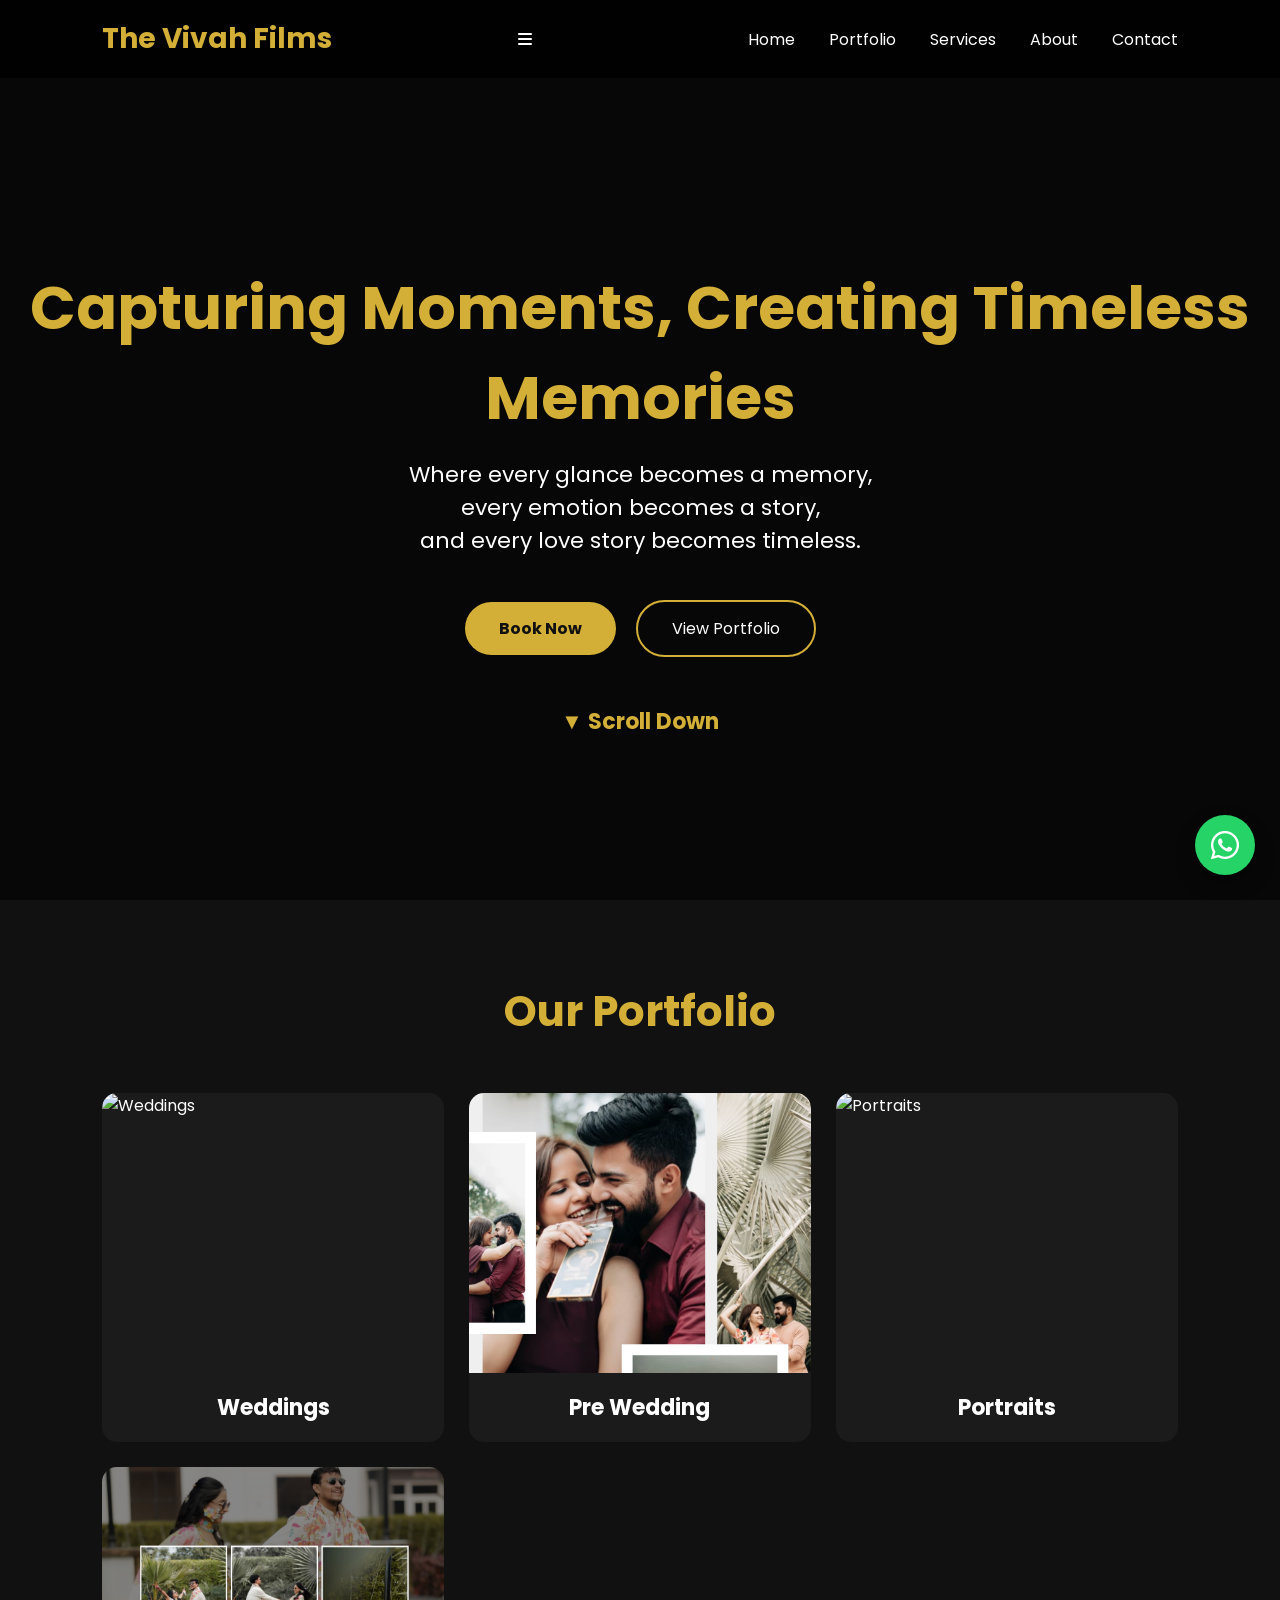
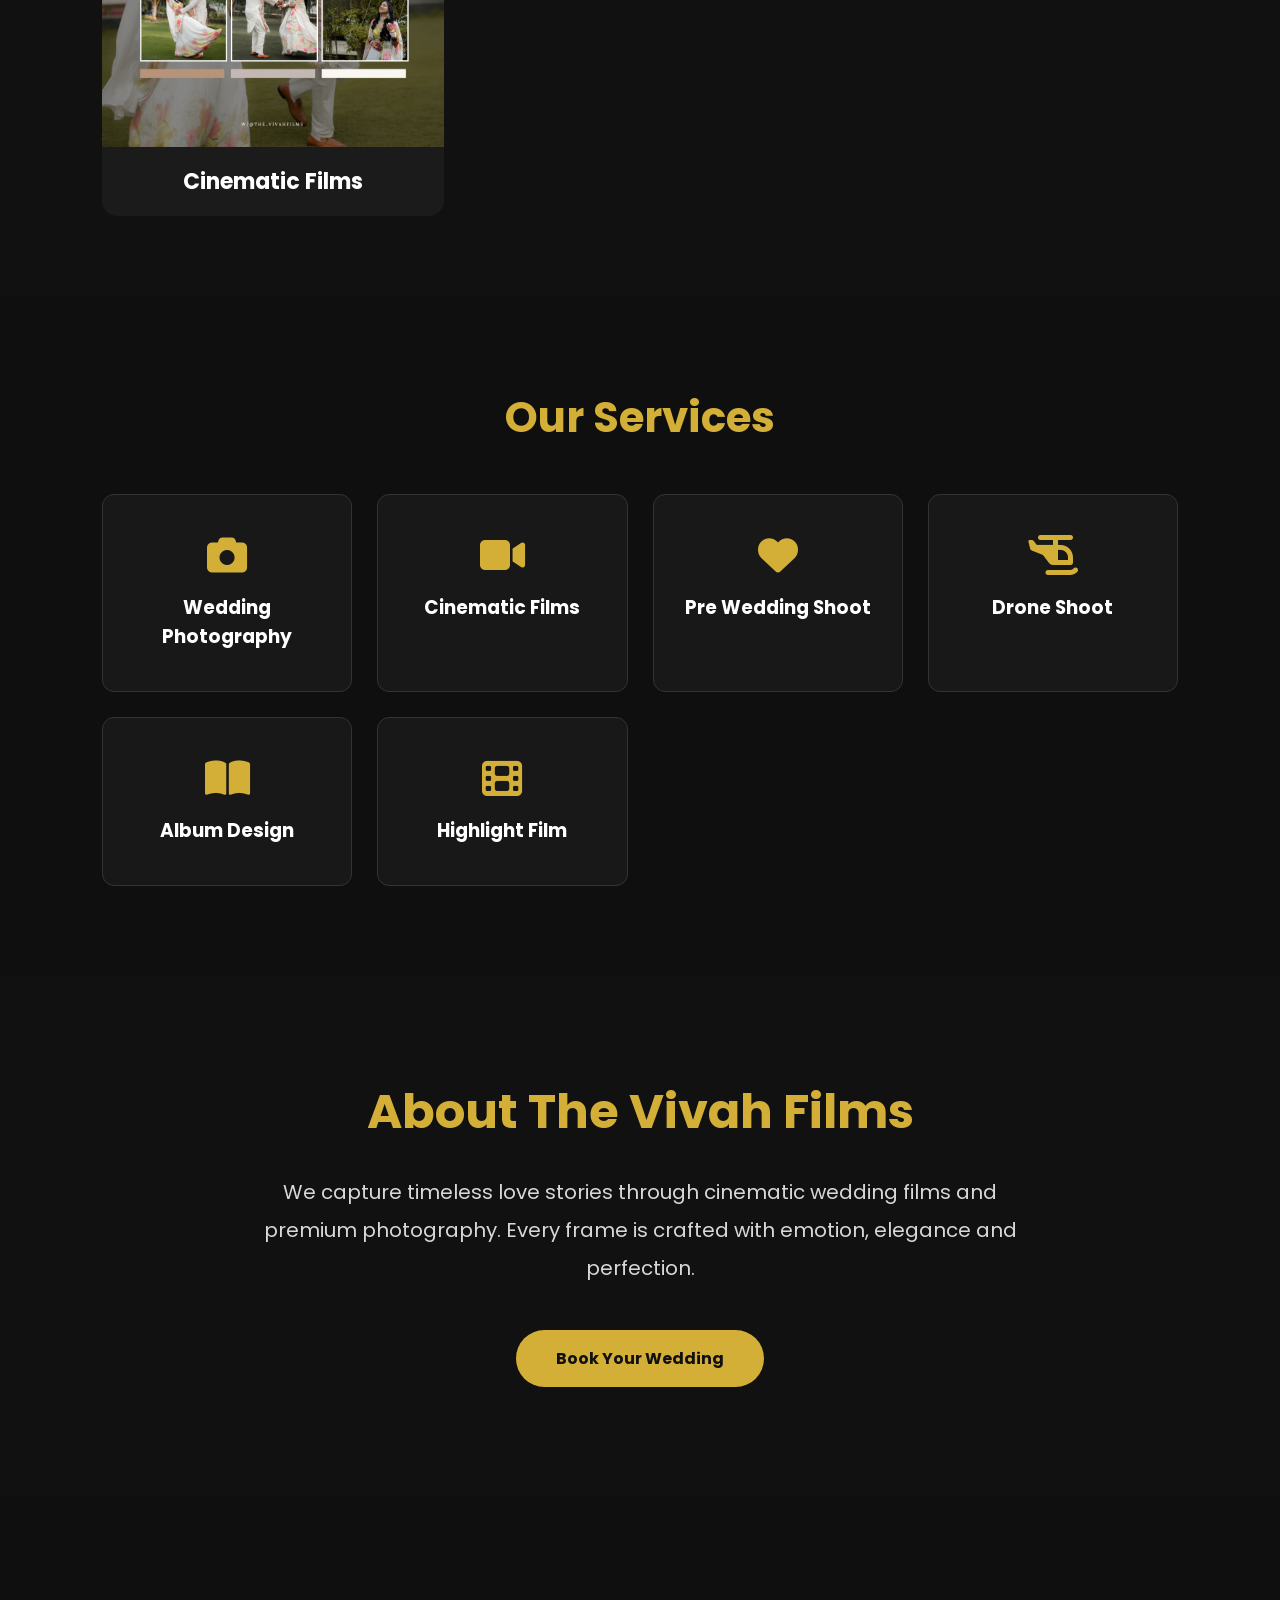
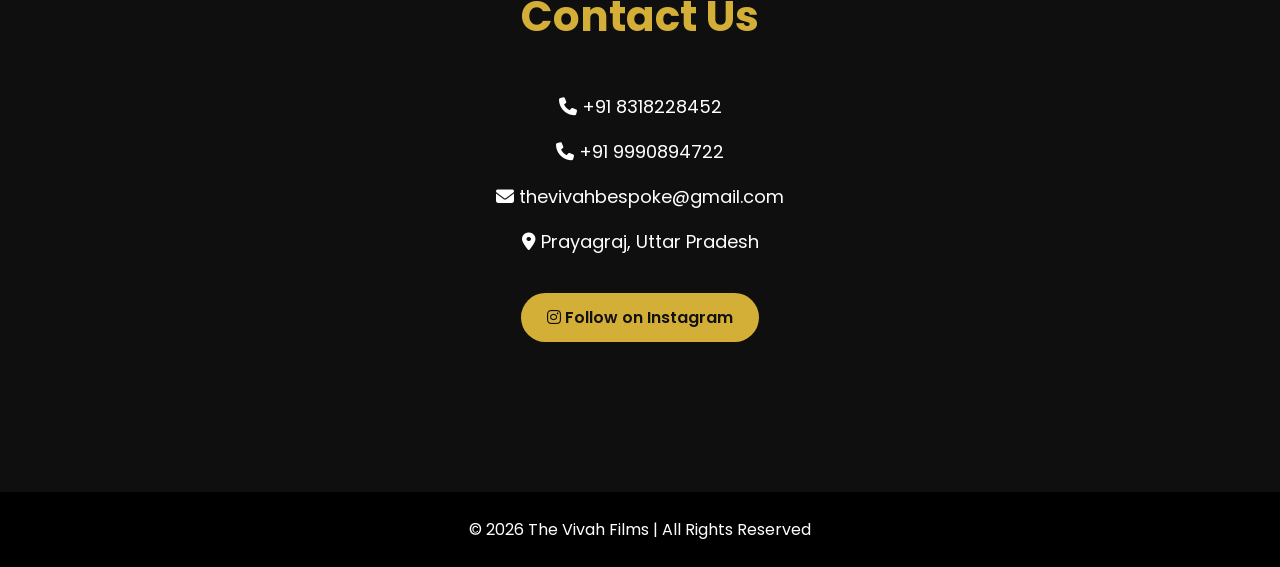
==== commit d2020d2b: "Update index.html" ====
--- a/index.html
+++ b/index.html
@@ -50,14 +50,12 @@
 <div class="hero-content">
 
 <h1>Capturing Moments, Creating Timeless Memories</h1>
-
-<p>
-Luxury Wedding Photography • Cinematic Films • Destination Weddings
-</p>
-
-<p>
-Luxury Wedding Photography & Cinematic Films
-</p>
+<p>
+Where every glance becomes a memory,<br>
+every emotion becomes a story,<br>
+and every love story becomes timeless.
+</p>
+
 
 <div class="buttons">
 
--- a/style.css
+++ b/style.css
@@ -463,90 +463,163 @@
    FINAL PREMIUM MOBILE
 ========================== */
 
+/* =================================
+   FINAL MOBILE CSS
+   ================================= */
+
 @media (max-width:768px){
 
-/* Header */
-.header{
-    padding:12px 18px;
-}
-
-.logo h2{
-    font-size:23px;
-    line-height:1.2;
-    letter-spacing:.5px;
-}
-
-nav{
-    margin-top:8px;
-}
-
-nav a{
-    font-size:14px;
-    margin:6px 10px;
-}
-
-/* Hero */
+    /* Header */
+    .header{
+        padding:12px 18px;
+    }
+
+    .logo h2{
+        font-size:23px;
+        line-height:1.2;
+        letter-spacing:.5px;
+    }
+
+    nav{
+        margin-top:8px;
+    }
+
+    nav a{
+        font-size:14px;
+        margin:6px 10px;
+    }
+
+
+    /* ===============================
+       HERO
+       =============================== */
+
 .hero{
-    min-height:100vh;
-    padding:120px 20px 25px;
+    position:relative;
+    min-height:100svh;
+    padding:80px 18px 40px;
+
+    background-image:url("images/mobile-wedding-bg.jpg");
     background-size:cover;
-    background-position:center 20px;
+    background-position:center center;
     background-repeat:no-repeat;
 }
 
-.hero-content{
-    width:100%;
-    max-width:330px;
-    margin:140px auto 0;
-    text-align:center;
-}
-
-/* Main Heading */
-.hero h1{
-    font-size:33px;
-    line-height:1.12;
-    font-weight:700;
-    letter-spacing:-0.4px;
-    margin-bottom:14px;
-}
-
-/* Tagline */
-.hero p:first-of-type{
-    font-size:15px;
-    line-height:1.5;
-    margin-bottom:12px;
-    color:#f5f5f5;
-}
-
-/* Description */
-.hero p:last-of-type{
-    font-size:14px;
-    line-height:1.6;
-    max-width:300px;
-    margin:0 auto 24px;
-    color:#ececec;
-}
-
-/* Button */
-.btn{
-    padding:14px 40px;
-    font-size:17px;
-    border-radius:50px;
-}
-
-/* Hide Extra */
-.btn2,
-.scroll-down{
-    display:none;
-}
-
-/* WhatsApp */
-.whatsapp{
-    width:56px;
-    height:56px;
-    right:16px;
-    bottom:16px;
-}
-
-}
-   
+
+    /* Dark overlay */
+    .hero::before{
+        content:"";
+        position:absolute;
+        inset:0;
+        background:rgba(0,0,0,.28);
+        z-index:0;
+    }
+
+
+    /* Hero Content */
+    .hero-content{
+        position:relative;
+        z-index:1;
+
+        width:100%;
+        max-width:330px;
+        margin:80px auto 0;
+
+        text-align:center;
+    }
+
+
+    /* Main Heading */
+    .hero h1{
+        font-size:31px;
+        line-height:1.15;
+        font-weight:700;
+        letter-spacing:-.5px;
+        margin-bottom:16px;
+    }
+
+
+    /* Tagline */
+    .hero p:first-of-type{
+        font-size:15px;
+        line-height:1.5;
+        margin-bottom:12px;
+        color:#f5f5f5;
+    }
+
+
+    /* Description */
+    .hero p:last-of-type{
+        font-size:14px;
+        line-height:1.6;
+        max-width:300px;
+        margin:0 auto 24px;
+        color:#ececec;
+    }
+
+
+    /* Book Now Button */
+    .hero .btn,
+    .hero a{
+        display:inline-block;
+        padding:14px 40px;
+        border-radius:50px;
+
+        font-size:16px;
+        font-weight:700;
+
+        text-decoration:none;
+        transition:.3s;
+    }
+
+
+    /* About Button */
+    .about .btn{
+        display:inline-block;
+        padding:16px 40px;
+        background:#d4af37;
+        color:#111;
+        border-radius:50px;
+        text-decoration:none;
+        font-weight:700;
+        transition:.4s;
+    }
+
+
+    .about .btn:hover{
+        background:#fff;
+        color:#111;
+        transform:translateY(-5px);
+        box-shadow:0 15px 35px rgba(212,175,55,.35);
+    }
+
+
+    /* Mobile Navigation */
+
+#navbar{
+    max-height:0;
+    opacity:0;
+    overflow:hidden;
+    padding:0;
+    transition:max-height .4s ease, opacity .3s ease, padding .3s ease;
+}
+
+#navbar.active{
+    max-height:400px;
+    opacity:1;
+    padding:10px 15px;
+}
+
+    #navbar a{
+        width:100%;
+        text-align:center;
+        padding:12px 20px;
+        font-size:17px;
+        text-decoration:none;
+    }
+
+    #navbar a:hover{
+        color:#d9b23f;
+    }
+
+}
